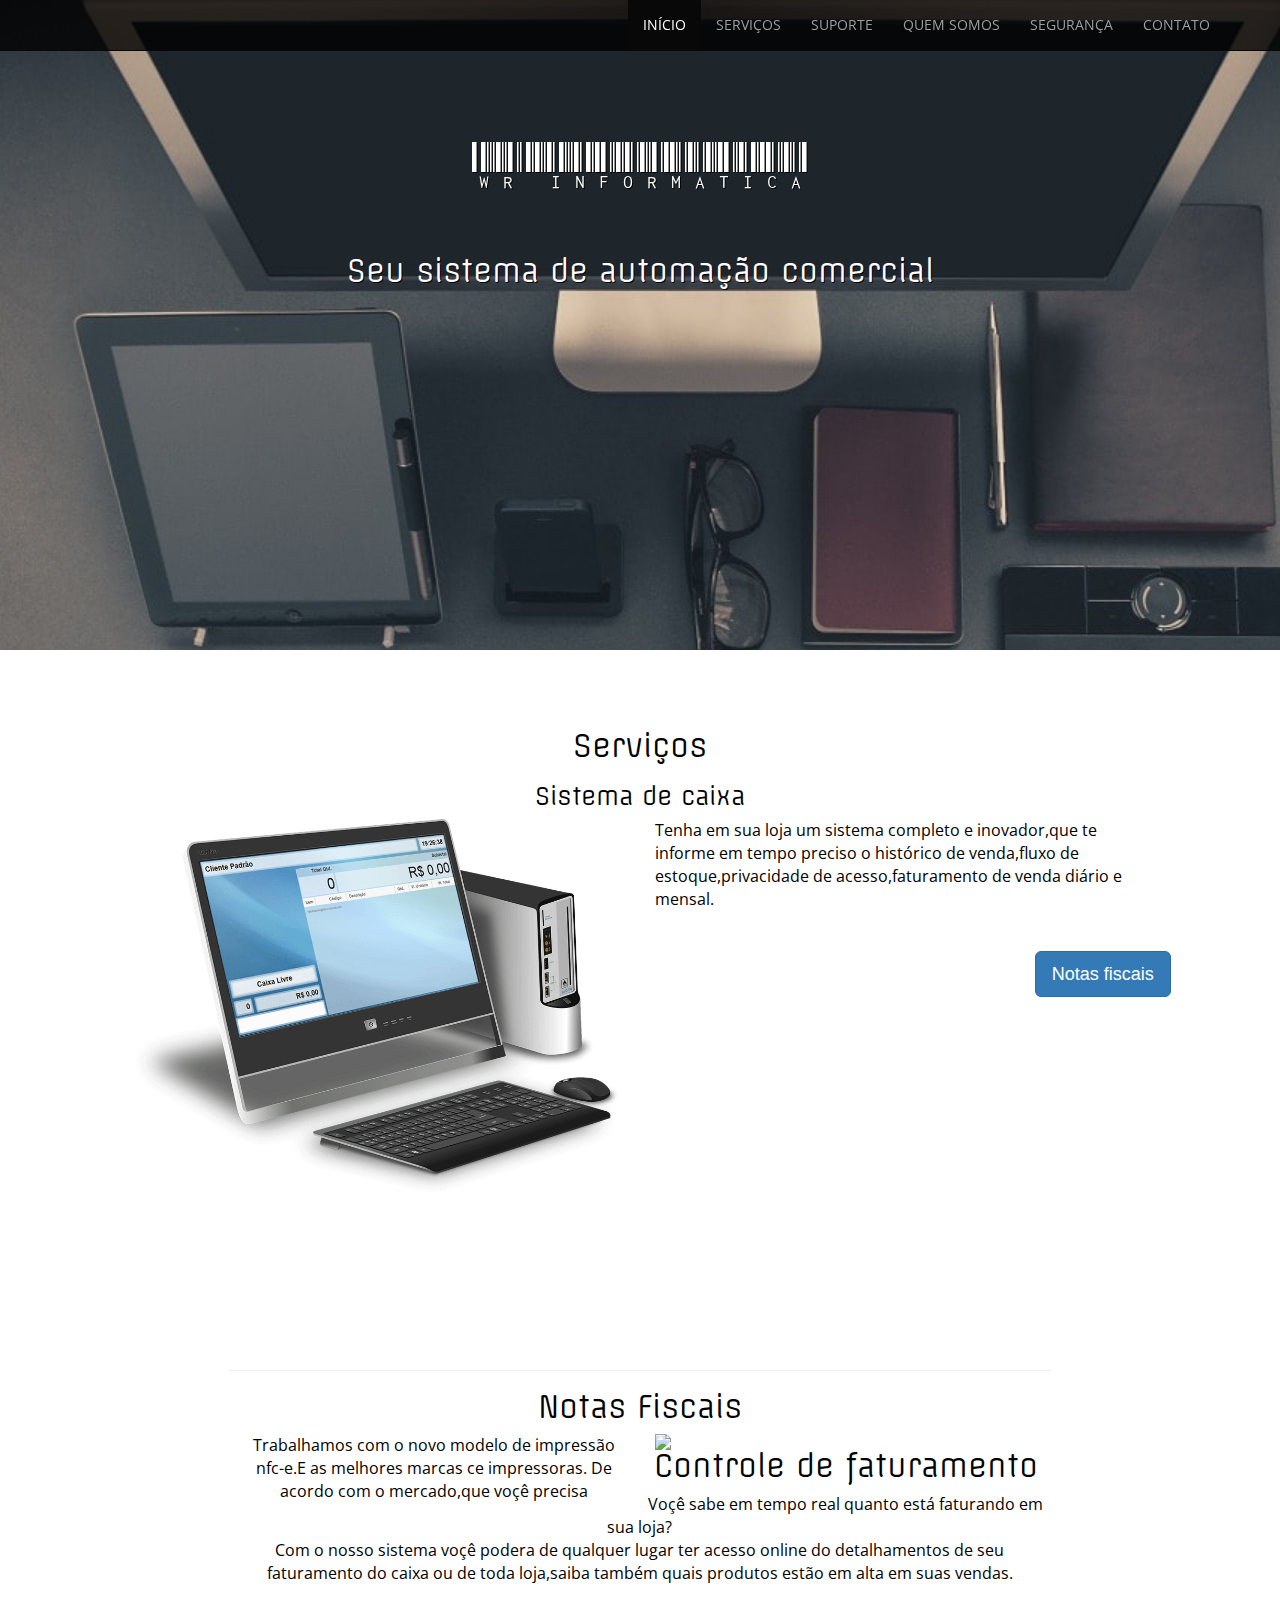
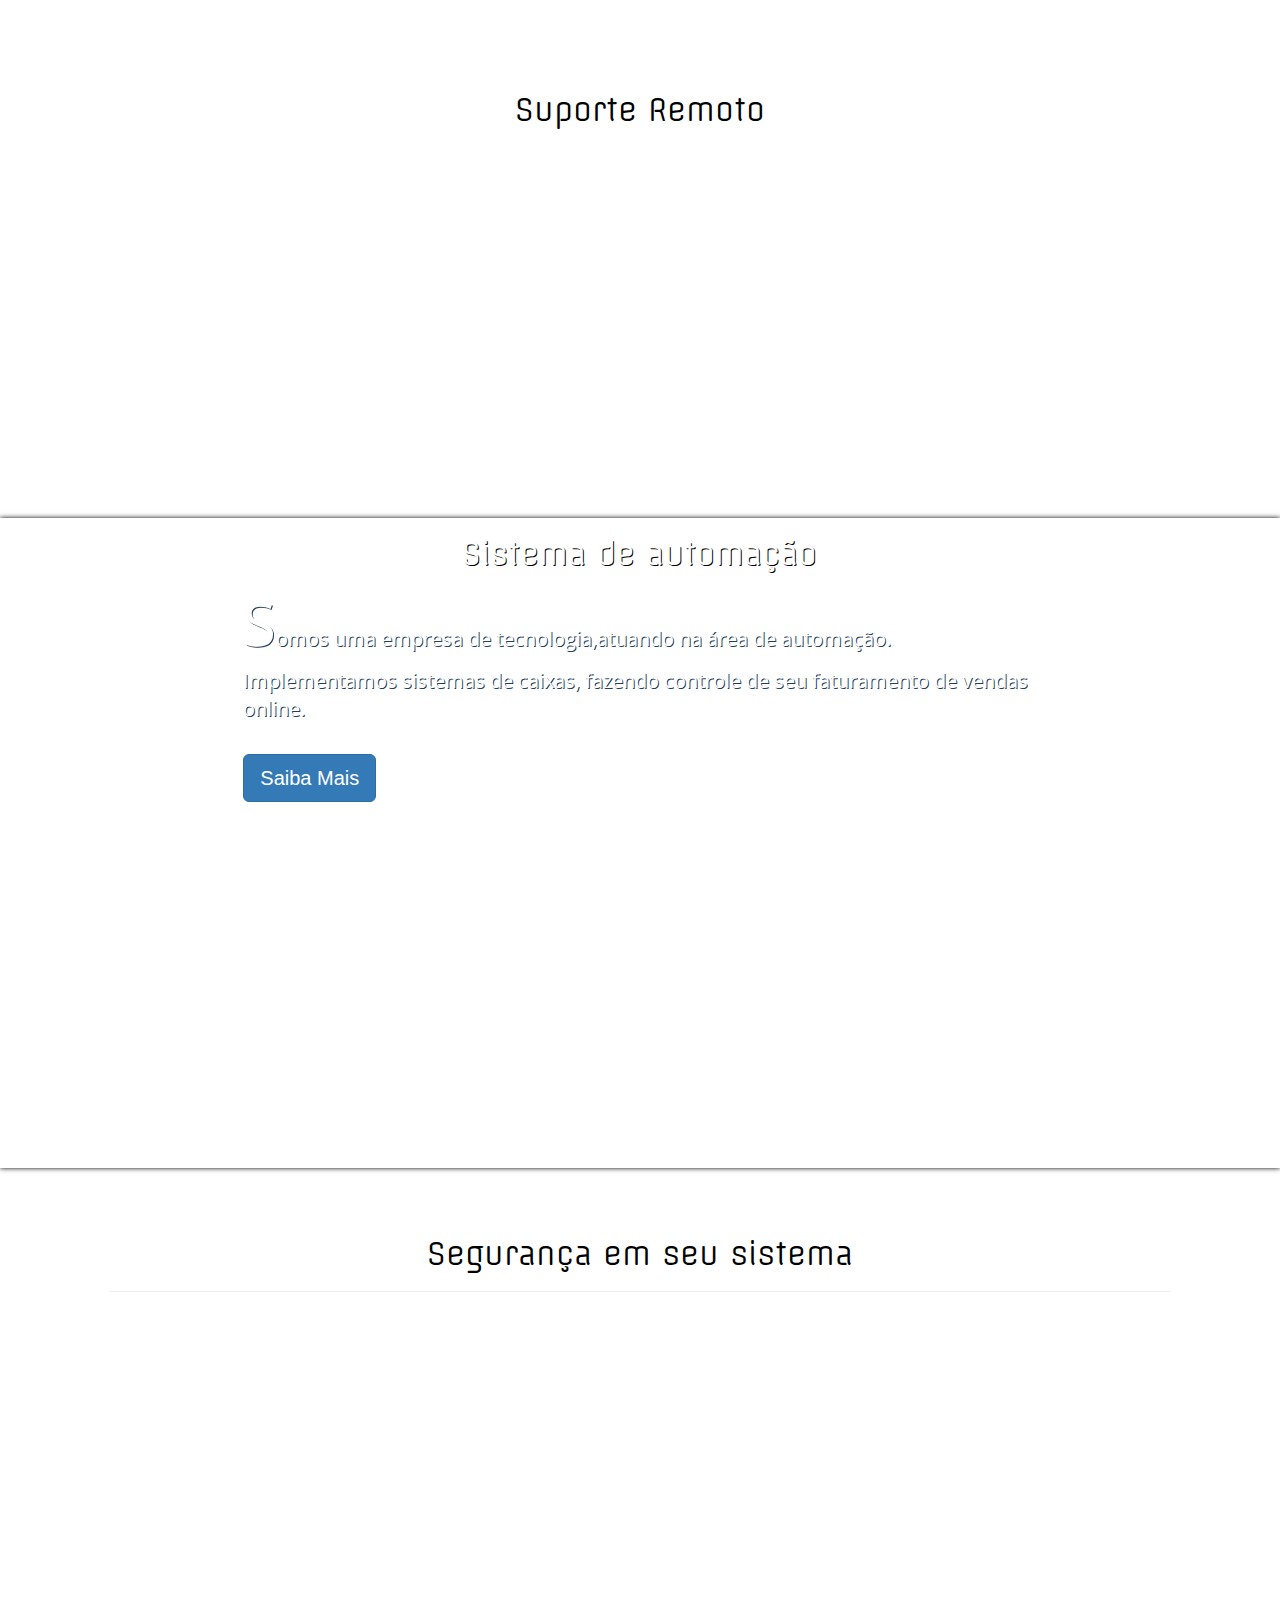
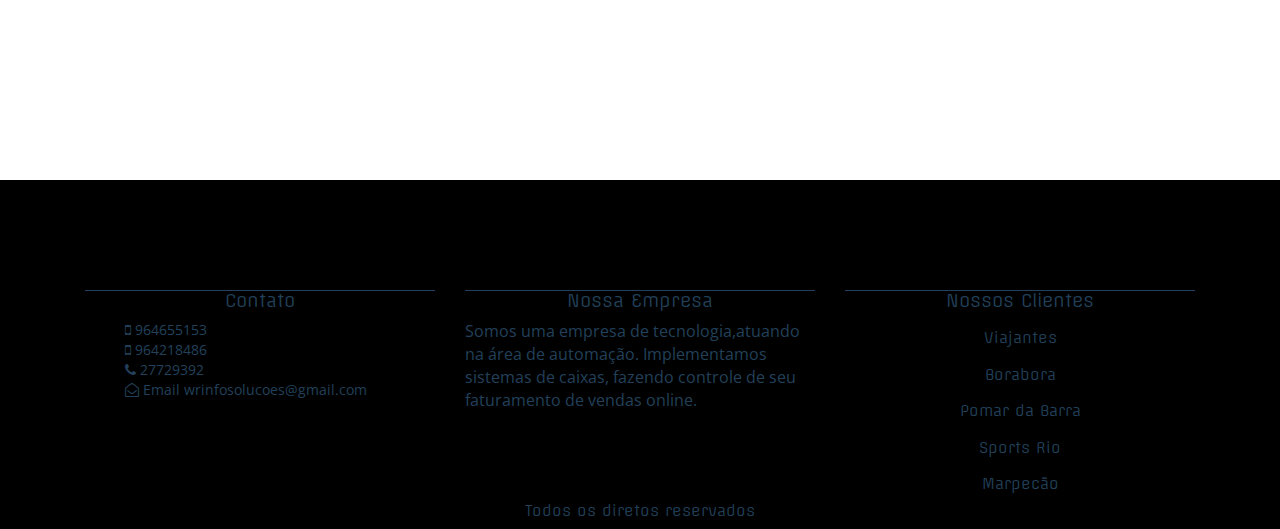
==== index.html @ 23cce47c "wr info" ====
<!DOCTYPE html>
<html lang="pt-br">
<title>wr.informática</title>
<head>
  <meta charset="utf-8">
  <meta name="viewport" content="width=device-width,initial-scale=1.0"> 
  <link rel="stylesheet" href="css/bootstrap.min.css" media="screen">
  <link href="Hover-master/css/hover.css" rel="stylesheet" media="all">
  <link rel="stylesheet" href="font-awesome/css/font-awesome.min.css">
  <link rel="stylesheet" href="css/estilo.css">
  <link rel="stylesheet" href="anime/anime.css">
  <script src="js/wow.min.js"></script>
              <script>
              new WOW().init();
              </script><!--iniciando wow.js-->
  <body data-spy="scroll" data-target=".menu-navegacao" data-offset="80">
    <!--menu-->
    <nav class="navbar navbar-inverse navbar-fixed-top">
        <div class="container">
            <div class="navbar-header">
            <button type="button" class="navbar-toggle" data-toggle="collapse" data-target="#menu-navegacao">
                <span class="icon-bar"></span>
                <span class="icon-bar"></span>
                <span class="icon-bar"></span>
            </button>
            <!--data-wow-delay É O TEMPO EM QUE A ANIMAÇÃO INICIA DEPOIS QUE A PÁGINA ATUALIZA-->
            <!--data-wow-duration É O TEMPO DE ANIMAÇÃO-->
    
            </div>
            <div class="collapse navbar-collapse menu-navegacao" id="menu-navegacao">
                <ul class="nav navbar-nav navbar-right">
                    <li><a href="#page-top"></a></li>

                    <li>
                        <a class="" href="#inicio">INÍCIO</a>
                    </li>
                    <li>
                        <a class="" href="#servico">SERVIÇOS</a>
                    </li>
                     <li>
                        <a class="" href="#suporte">SUPORTE</a>
                    </li>
                     <li>
                        <a class="" href="#quemsomos">QUEM SOMOS</a>
                    </li>
                    <li>
                        <a class="" href="#seguranca">SEGURANÇA</a>
                    </li>
                     <li>
                        <a class="" href="#contato">CONTATO</a>
                    </li>
             
                </ul>
            </div>
        </div>
    </nav>
    <!--//menu-->

    <!--cabeçalho fixo-->
     <header id="inicio" class="fundo">
     <h1 class="text-center wow zoomInDown"  data-wow-delay="1s" href="#page-top"">WR Informatica</h1>
     <h2 class="text-center wow fadeIn" data-wow-duration="1s" data-wow-delay="2s">Seu sistema de automação comercial</h2>

    </header>


   <div class="container-fluid">
    <!--caixa-->
        <section id="servico" class="content branco_scroll">
    <div class="row"> 
    <div class="texto col-md-10 col-md-offset-1 col-xs-10 col-xs-offset-1">
      <h2 class="text-center titulo">Serviços</h2>
      <h3 class="text-center titulo">Sistema de caixa</h3>
      <div class="col-md-6"><img class="img-responsive wow fadeInLeft " src="img/monitor2.png"></div>
      <div class="col-md-6"> <p class=" wow fadeInRight">Tenha em sua loja um sistema completo e inovador,que te informe em tempo preciso o histórico de venda,fluxo de estoque,privacidade de acesso,faturamento de venda diário e mensal.</p></div>
     
      
      <button class="btn btn-lg btn-primary"><a href="#nota" class="btn-center">Notas fiscais</a></button>

      </div>
      </span>
      </div>  
   </section>
    <!--//caixa-->
    <section id="nota" class="content branco_scroll">
    <div class="row">  
    <div class="col-md-12">
      <div class="col-md-8 col-md-offset-2">
     <article class="texto">
     <hr>

       <h2 class="text-center titulo">Notas Fiscais</h2>
       
       <div class="col-md-6 col-sm-4">
       <p class="text-center anime anime_start">Trabalhamos com o novo modelo de impressão nfc-e.E as melhores marcas ce impressoras. De acordo com o mercado,que voçê precisa</p>
     </div>
     <div class="col-md-6 col-sm-4">
       <img class="img-responsive" src="img/impre.png" >
     </div>
     
       <h2 class="text-center titulo">Controle de faturamento</h2>
       
       <p class="text-center anime anime_start">Voçê sabe em tempo real quanto está faturando em sua loja?<br>
       Com o nosso sistema voçê podera de qualquer lugar ter acesso online do detalhamentos de seu faturamento do caixa ou de toda loja,saiba também quais produtos estão em alta em suas vendas.</p>
       <br>
       </div>
       </section>
       <section id="suporte" class="content branco_scroll">
       <div class="row"> 
       <h2 class="text-center titulo">Suporte Remoto</h2>
       
       <div class="col-md-4 col-md-offset-1 col-sm-6 wow fadeInLeft">
      <img class="img-responsive" src="img/acesso.png" >
       <p class="text-center anime anime_start">Acesso rápido e prático para solucionar suas dúvidas,diretamente em nosso sistema.</p>

     </div>
     <div class="col-md-4 col-md-offset-1 col-sm-6 wow fadeInRight">
       <img class="img-responsive" src="img/team3.jpg" title="acesso" >
       <p class="text-center anime anime_start">Acesse o faturamento de sua loja onde voçê estiver.<span id="escondido">dkdkdkdkdkdkdkdkdkdkdk</span></p>
     </div>
     </div>
     </section>
      
    <!--foto com efeito-->
    <section id="quemsomos" class="content branco_scroll">
    <div class="row"> 
    <div class="col-md-12">
    <div class="sistema anime anime_start">
      <div class="col-md-8 col-md-offset-2">
      <span id="sis_titu">
      <h2 class="text-center titulo">Sistema de automação</h2>
      <div class="col-md-12">
      <p><span class="letra">S</span>omos uma empresa de tecnologia,atuando na área de automação.<br>Implementamos sistemas de caixas,
      fazendo controle de seu faturamento de vendas online. </p><br>
      <button class="btn btn-lg btn-primary"><a href="#" class="btn-center">Saiba Mais</a></button>

      </div>
      </span>
      </div>
    </div>
    </div>
    </div> 
   </section>
   </div>
<!--segurança-->   
<section id="seguranca" class="branco_scroll">
  <div class="row">
    <div  class="col-md-10 col-md-offset-1">
      <h2 class="text-center titulo">Segurança em seu sistema</h2>
      <hr>
      <div id="seg_texto" class="col-md-6 wow slideInDown">
        <img class="img-responsive" src="img/celular.jpg" >
      </div>  

      <div id="seg_texto" class="col-md-6 wow slideInDown">
        <h3 class="text-center titulo">Autenticação de senha</h3>
        
        <p class="text-center anime anime_start">
        <br>
        Autenticação senha para liberação de caixa atrevés de seu smartphone ou cartão com código de barra.</p>
        <ul>
          <li>Controle total para:</li>
          <li>Acesso ao sistema em nuvem</li>
          <li>Controle de usuário</li>
          <li>Cancelamento de vendas</li>
          
          
        </ul>
        <button class="btn btn-lg btn-primary"><a href="#contato">Fale conosco</a></button>
      </div>  
 
    </div>
  </div>
  <footer id="contato">
  <div class="row">
    <div class="container">
    <div class="col-md-4">
      <h4 class="text-center">Contato</h4>
      <ul>

        <li><i class="fa fa-mobile" aria-hidden="true"></i>
964655153</li>
        <li><i class="fa fa-mobile" aria-hidden="true"></i>
964218486</li>
        <li><i class="fa fa-phone" aria-hidden="true"></i>
27729392</li>
        <li><i class="fa fa-envelope-open-o" aria-hidden="true"></i>
Email wrinfosolucoes@gmail.com</li>
      </ul>
    </div>
     <div class="col-md-4">
      <h4 class="text-center">Nossa Empresa</h4>
      <p>Somos uma empresa de tecnologia,atuando na área de automação.
Implementamos sistemas de caixas, fazendo controle de seu faturamento de vendas online.</p>
    </div>
     <div class="col-md-4">
      <h4 class="text-center">Nossos Clientes</h4>
      <h5>Viajantes</h5>
      <h5>Borabora</h5>
      <h5>Pomar da Barra</h5>
      <h5>Sports Rio</h5>
      <h5>Marpecão</h5>
    </div>
    <div class="text-center"><h5>Todos os diretos reservados</h5></div>
    </div>
  </div>
</footer>
</section>

<!--//segurança-->

<!--rodape-->   


<!--//rodape--> 
<script src="https://ajax.googleapis.com/ajax/libs/jquery/1.11.3/jquery.min.js"></script>
<script src="https://cdnjs.cloudflare.com/ajax/libs/wow/1.1.2/wow.min.js"></script>
<script src="js/bootstrap.min.js"></script>
<script src="js/jquery-3.2.1.min.js"></script>
<script src="//code.jquery.com-2.2.1.min.js"></script>
<script type="text/javascript" src="js/jquery.cycle2.min.js"></script>
<script type="text/javascript" src="js/.js"></script>
<script type="text/javascript" src="js/animacao.js"></script>
<script type="text/javascript" src="js/main.js"></script><!--suavidade do scrol-->
</body>
</html>
---- css/estilo.css ----
@import url('https://fonts.googleapis.com/css?family=Libre+Barcode+39+Text');
@import url('https://fonts.googleapis.com/css?family=Archivo:400,600i');
@import url('https://fonts.googleapis.com/css?family=Offside');
@import url('https://fonts.googleapis.com/css?family=Gruppo');
@import url('https://fonts.googleapis.com/css?family=Open+Sans');


p,li{font-family: 'Open Sans', sans-serif;}
.letra{
	font-size: 60px;
	margin-top: 100px;
}
.container-fluid{
	margin: 0px;
	padding: 0px;
}
/*texto*/
p{  
	color: #000000;
	font-size: 16px;

}
.titulo{
	font-family: 'Offside', cursive;
	color: #000000;
}
/*menu*/
.navbar{
	background-color: rgba(0, 0, 0, 0.8);
    
}
.navbar a:hover{
	background-color: #fff;
    
}
5358220195516647
5358220195516647  / 400

.fa-plane{
	color: #fff;
}
/*-----menu------*/
body{
	margin: 0px;
	padding: 0px;
	height: auto;
	overflow-x: hidden;
}
/*header fixo*/
.fundo{
	position: relative;
	background-image: url('../img/info.jpg');
	background-repeat: no-repeat;
	height: 650px;
	width: 100%;
	background-size: contain;
	background-attachment: fixed;
	background-size: cover;
	z-index: 1;
	
}
.fundo h1{
	font-family: 'Libre Barcode 39 Text', cursive;
	font-size: 50px;
	position: relative;
	margin: 0 auto;
	top: 140px;
	color:#fff;
	text-shadow: 1px 1px 0px #000000; 
}
.fundo h2{
	color: #fff;
	font-family: 'Offside', cursive;
    margin-top: 200px;
    text-shadow: 1px 1px 0px #000000;
}

/*serviços*/
article{
	margin-top: 70px;
	height: auto;
	/*background-color: #C5EFF7;*/
}

/*sis caixa*/
#servico{
	height: 650px;
}
#servico .texto{
    margin-top: 60px;
}
#servico a{
	
	text-decoration: none;
	color:#fff;
}
#servico .btn{
	float: right;
	margin-top: 30px;
}
/*suporte*/
#suporte{
	height: auto;
}
#suporte h2{
	margin-top: 80px;
}
#suporte p{
	background-color: #000000;
	color: #fff;
}
#escondido{
	color: #000000;
}
/*quem somos*/
.sistema{

  width: 100%;
  height: 650px;
  margin-top: 50px;
  background-size: cover;
  background-repeat:repeat-y;/*<<<<<<<*/
  background-image: url('../img/sistema.jpg');
  background-position: center 0px;/*<<<<<<<*/
  background-attachment: fixed;
  box-shadow: 0px 0px 5px 0px #000000;

  /*border-radius: 661px;*/

}
.sistema col-md-12{
	background-color: #fff;
}
.sistema h2{
	color: #fff;
	text-shadow: 1px 1px 0px #000000;
}
.sistema p{
	text-shadow: 1px 1px 0px #22405a ;
	font-size: 20px;
	color: #fff;
}
.sistema a{
	font-size: 20px;
	text-decoration: none;
	color: #fff;
}
#seguranca{

	height: 650px;
}
#seguranca h2{
  margin-top: 70px;

  
}
#seguranca h3{
  font-family: 'Offside', cursive;	
  color:#000000;
}
#seg_texto{
	margin-top: 130px;
}
#seg_texto button{
	margin: 0 auto;
}
#seg_texto button a{
	text-decoration: none;
	color: #fff;
}
footer{
	background-color: #000000;
	height: auto;
	margin-top: 10px;
}
footer ul li{
	color: #22405a;
	list-style: none;
	
}
footer h4{
	font-family: 'Offside', cursive;
	border-top: solid 1px #22405a;

	color: #22405a;
}
footer h5{
	font-family: 'Offside', cursive;
	color: #22405a;
	font-size: 15px;
	margin-top: 20px;
}
footer p{

	color: #22405a;
}
footer h5{
	color: #22405a;
	text-align: center;
	font-family: 'Offside', cursive;

}
footer .col-md-4{
		margin-top: 100px;

}
---- anime/anime.css ----
@charset "UTF-8";

/*!
 * animate.css -http://daneden.me/animate
 * Version - 3.5.1
 * Licensed under the MIT license - http://opensource.org/licenses/MIT
 *
 * Copyright (c) 2016 Daniel Eden
 */

.animated {
  -webkit-animation-duration: 1s;
  animation-duration: 1s;
  -webkit-animation-fill-mode: both;
  animation-fill-mode: both;
}

.animated.infinite {
  -webkit-animation-iteration-count: infinite;
  animation-iteration-count: infinite;
}

.animated.hinge {
  -webkit-animation-duration: 2s;
  animation-duration: 2s;
}

.animated.flipOutX,
.animated.flipOutY,
.animated.bounceIn,
.animated.bounceOut {
  -webkit-animation-duration: .75s;
  animation-duration: .75s;
}

@-webkit-keyframes bounce {
  from, 20%, 53%, 80%, to {
    -webkit-animation-timing-function: cubic-bezier(0.215, 0.610, 0.355, 1.000);
    animation-timing-function: cubic-bezier(0.215, 0.610, 0.355, 1.000);
    -webkit-transform: translate3d(0,0,0);
    transform: translate3d(0,0,0);
  }

  40%, 43% {
    -webkit-animation-timing-function: cubic-bezier(0.755, 0.050, 0.855, 0.060);
    animation-timing-function: cubic-bezier(0.755, 0.050, 0.855, 0.060);
    -webkit-transform: translate3d(0, -30px, 0);
    transform: translate3d(0, -30px, 0);
  }

  70% {
    -webkit-animation-timing-function: cubic-bezier(0.755, 0.050, 0.855, 0.060);
    animation-timing-function: cubic-bezier(0.755, 0.050, 0.855, 0.060);
    -webkit-transform: translate3d(0, -15px, 0);
    transform: translate3d(0, -15px, 0);
  }

  90% {
    -webkit-transform: translate3d(0,-4px,0);
    transform: translate3d(0,-4px,0);
  }
}

@keyframes bounce {
  from, 20%, 53%, 80%, to {
    -webkit-animation-timing-function: cubic-bezier(0.215, 0.610, 0.355, 1.000);
    animation-timing-function: cubic-bezier(0.215, 0.610, 0.355, 1.000);
    -webkit-transform: translate3d(0,0,0);
    transform: translate3d(0,0,0);
  }

  40%, 43% {
    -webkit-animation-timing-function: cubic-bezier(0.755, 0.050, 0.855, 0.060);
    animation-timing-function: cubic-bezier(0.755, 0.050, 0.855, 0.060);
    -webkit-transform: translate3d(0, -30px, 0);
    transform: translate3d(0, -30px, 0);
  }

  70% {
    -webkit-animation-timing-function: cubic-bezier(0.755, 0.050, 0.855, 0.060);
    animation-timing-function: cubic-bezier(0.755, 0.050, 0.855, 0.060);
    -webkit-transform: translate3d(0, -15px, 0);
    transform: translate3d(0, -15px, 0);
  }

  90% {
    -webkit-transform: translate3d(0,-4px,0);
    transform: translate3d(0,-4px,0);
  }
}

.bounce {
  -webkit-animation-name: bounce;
  animation-name: bounce;
  -webkit-transform-origin: center bottom;
  transform-origin: center bottom;
}

@-webkit-keyframes flash {
  from, 50%, to {
    opacity: 1;
  }

  25%, 75% {
    opacity: 0;
  }
}

@keyframes flash {
  from, 50%, to {
    opacity: 1;
  }

  25%, 75% {
    opacity: 0;
  }
}

.flash {
  -webkit-animation-name: flash;
  animation-name: flash;
}

/* originally authored by Nick Pettit - https://github.com/nickpettit/glide */

@-webkit-keyframes pulse {
  from {
    -webkit-transform: scale3d(1, 1, 1);
    transform: scale3d(1, 1, 1);
  }

  50% {
    -webkit-transform: scale3d(1.05, 1.05, 1.05);
    transform: scale3d(1.05, 1.05, 1.05);
  }

  to {
    -webkit-transform: scale3d(1, 1, 1);
    transform: scale3d(1, 1, 1);
  }
}

@keyframes pulse {
  from {
    -webkit-transform: scale3d(1, 1, 1);
    transform: scale3d(1, 1, 1);
  }

  50% {
    -webkit-transform: scale3d(1.05, 1.05, 1.05);
    transform: scale3d(1.05, 1.05, 1.05);
  }

  to {
    -webkit-transform: scale3d(1, 1, 1);
    transform: scale3d(1, 1, 1);
  }
}

.pulse {
  -webkit-animation-name: pulse;
  animation-name: pulse;
}

@-webkit-keyframes rubberBand {
  from {
    -webkit-transform: scale3d(1, 1, 1);
    transform: scale3d(1, 1, 1);
  }

  30% {
    -webkit-transform: scale3d(1.25, 0.75, 1);
    transform: scale3d(1.25, 0.75, 1);
  }

  40% {
    -webkit-transform: scale3d(0.75, 1.25, 1);
    transform: scale3d(0.75, 1.25, 1);
  }

  50% {
    -webkit-transform: scale3d(1.15, 0.85, 1);
    transform: scale3d(1.15, 0.85, 1);
  }

  65% {
    -webkit-transform: scale3d(.95, 1.05, 1);
    transform: scale3d(.95, 1.05, 1);
  }

  75% {
    -webkit-transform: scale3d(1.05, .95, 1);
    transform: scale3d(1.05, .95, 1);
  }

  to {
    -webkit-transform: scale3d(1, 1, 1);
    transform: scale3d(1, 1, 1);
  }
}

@keyframes rubberBand {
  from {
    -webkit-transform: scale3d(1, 1, 1);
    transform: scale3d(1, 1, 1);
  }

  30% {
    -webkit-transform: scale3d(1.25, 0.75, 1);
    transform: scale3d(1.25, 0.75, 1);
  }

  40% {
    -webkit-transform: scale3d(0.75, 1.25, 1);
    transform: scale3d(0.75, 1.25, 1);
  }

  50% {
    -webkit-transform: scale3d(1.15, 0.85, 1);
    transform: scale3d(1.15, 0.85, 1);
  }

  65% {
    -webkit-transform: scale3d(.95, 1.05, 1);
    transform: scale3d(.95, 1.05, 1);
  }

  75% {
    -webkit-transform: scale3d(1.05, .95, 1);
    transform: scale3d(1.05, .95, 1);
  }

  to {
    -webkit-transform: scale3d(1, 1, 1);
    transform: scale3d(1, 1, 1);
  }
}

.rubberBand {
  -webkit-animation-name: rubberBand;
  animation-name: rubberBand;
}

@-webkit-keyframes shake {
  from, to {
    -webkit-transform: translate3d(0, 0, 0);
    transform: translate3d(0, 0, 0);
  }

  10%, 30%, 50%, 70%, 90% {
    -webkit-transform: translate3d(-10px, 0, 0);
    transform: translate3d(-10px, 0, 0);
  }

  20%, 40%, 60%, 80% {
    -webkit-transform: translate3d(10px, 0, 0);
    transform: translate3d(10px, 0, 0);
  }
}

@keyframes shake {
  from, to {
    -webkit-transform: translate3d(0, 0, 0);
    transform: translate3d(0, 0, 0);
  }

  10%, 30%, 50%, 70%, 90% {
    -webkit-transform: translate3d(-10px, 0, 0);
    transform: translate3d(-10px, 0, 0);
  }

  20%, 40%, 60%, 80% {
    -webkit-transform: translate3d(10px, 0, 0);
    transform: translate3d(10px, 0, 0);
  }
}

.shake {
  -webkit-animation-name: shake;
  animation-name: shake;
}

@-webkit-keyframes headShake {
  0% {
    -webkit-transform: translateX(0);
    transform: translateX(0);
  }

  6.5% {
    -webkit-transform: translateX(-6px) rotateY(-9deg);
    transform: translateX(-6px) rotateY(-9deg);
  }

  18.5% {
    -webkit-transform: translateX(5px) rotateY(7deg);
    transform: translateX(5px) rotateY(7deg);
  }

  31.5% {
    -webkit-transform: translateX(-3px) rotateY(-5deg);
    transform: translateX(-3px) rotateY(-5deg);
  }

  43.5% {
    -webkit-transform: translateX(2px) rotateY(3deg);
    transform: translateX(2px) rotateY(3deg);
  }

  50% {
    -webkit-transform: translateX(0);
    transform: translateX(0);
  }
}

@keyframes headShake {
  0% {
    -webkit-transform: translateX(0);
    transform: translateX(0);
  }

  6.5% {
    -webkit-transform: translateX(-6px) rotateY(-9deg);
    transform: translateX(-6px) rotateY(-9deg);
  }

  18.5% {
    -webkit-transform: translateX(5px) rotateY(7deg);
    transform: translateX(5px) rotateY(7deg);
  }

  31.5% {
    -webkit-transform: translateX(-3px) rotateY(-5deg);
    transform: translateX(-3px) rotateY(-5deg);
  }

  43.5% {
    -webkit-transform: translateX(2px) rotateY(3deg);
    transform: translateX(2px) rotateY(3deg);
  }

  50% {
    -webkit-transform: translateX(0);
    transform: translateX(0);
  }
}

.headShake {
  -webkit-animation-timing-function: ease-in-out;
  animation-timing-function: ease-in-out;
  -webkit-animation-name: headShake;
  animation-name: headShake;
}

@-webkit-keyframes swing {
  20% {
    -webkit-transform: rotate3d(0, 0, 1, 15deg);
    transform: rotate3d(0, 0, 1, 15deg);
  }

  40% {
    -webkit-transform: rotate3d(0, 0, 1, -10deg);
    transform: rotate3d(0, 0, 1, -10deg);
  }

  60% {
    -webkit-transform: rotate3d(0, 0, 1, 5deg);
    transform: rotate3d(0, 0, 1, 5deg);
  }

  80% {
    -webkit-transform: rotate3d(0, 0, 1, -5deg);
    transform: rotate3d(0, 0, 1, -5deg);
  }

  to {
    -webkit-transform: rotate3d(0, 0, 1, 0deg);
    transform: rotate3d(0, 0, 1, 0deg);
  }
}

@keyframes swing {
  20% {
    -webkit-transform: rotate3d(0, 0, 1, 15deg);
    transform: rotate3d(0, 0, 1, 15deg);
  }

  40% {
    -webkit-transform: rotate3d(0, 0, 1, -10deg);
    transform: rotate3d(0, 0, 1, -10deg);
  }

  60% {
    -webkit-transform: rotate3d(0, 0, 1, 5deg);
    transform: rotate3d(0, 0, 1, 5deg);
  }

  80% {
    -webkit-transform: rotate3d(0, 0, 1, -5deg);
    transform: rotate3d(0, 0, 1, -5deg);
  }

  to {
    -webkit-transform: rotate3d(0, 0, 1, 0deg);
    transform: rotate3d(0, 0, 1, 0deg);
  }
}

.swing {
  -webkit-transform-origin: top center;
  transform-origin: top center;
  -webkit-animation-name: swing;
  animation-name: swing;
}

@-webkit-keyframes tada {
  from {
    -webkit-transform: scale3d(1, 1, 1);
    transform: scale3d(1, 1, 1);
  }

  10%, 20% {
    -webkit-transform: scale3d(.9, .9, .9) rotate3d(0, 0, 1, -3deg);
    transform: scale3d(.9, .9, .9) rotate3d(0, 0, 1, -3deg);
  }

  30%, 50%, 70%, 90% {
    -webkit-transform: scale3d(1.1, 1.1, 1.1) rotate3d(0, 0, 1, 3deg);
    transform: scale3d(1.1, 1.1, 1.1) rotate3d(0, 0, 1, 3deg);
  }

  40%, 60%, 80% {
    -webkit-transform: scale3d(1.1, 1.1, 1.1) rotate3d(0, 0, 1, -3deg);
    transform: scale3d(1.1, 1.1, 1.1) rotate3d(0, 0, 1, -3deg);
  }

  to {
    -webkit-transform: scale3d(1, 1, 1);
    transform: scale3d(1, 1, 1);
  }
}

@keyframes tada {
  from {
    -webkit-transform: scale3d(1, 1, 1);
    transform: scale3d(1, 1, 1);
  }

  10%, 20% {
    -webkit-transform: scale3d(.9, .9, .9) rotate3d(0, 0, 1, -3deg);
    transform: scale3d(.9, .9, .9) rotate3d(0, 0, 1, -3deg);
  }

  30%, 50%, 70%, 90% {
    -webkit-transform: scale3d(1.1, 1.1, 1.1) rotate3d(0, 0, 1, 3deg);
    transform: scale3d(1.1, 1.1, 1.1) rotate3d(0, 0, 1, 3deg);
  }

  40%, 60%, 80% {
    -webkit-transform: scale3d(1.1, 1.1, 1.1) rotate3d(0, 0, 1, -3deg);
    transform: scale3d(1.1, 1.1, 1.1) rotate3d(0, 0, 1, -3deg);
  }

  to {
    -webkit-transform: scale3d(1, 1, 1);
    transform: scale3d(1, 1, 1);
  }
}

.tada {
  -webkit-animation-name: tada;
  animation-name: tada;
}

/* originally authored by Nick Pettit - https://github.com/nickpettit/glide */

@-webkit-keyframes wobble {
  from {
    -webkit-transform: none;
    transform: none;
  }

  15% {
    -webkit-transform: translate3d(-25%, 0, 0) rotate3d(0, 0, 1, -5deg);
    transform: translate3d(-25%, 0, 0) rotate3d(0, 0, 1, -5deg);
  }

  30% {
    -webkit-transform: translate3d(20%, 0, 0) rotate3d(0, 0, 1, 3deg);
    transform: translate3d(20%, 0, 0) rotate3d(0, 0, 1, 3deg);
  }

  45% {
    -webkit-transform: translate3d(-15%, 0, 0) rotate3d(0, 0, 1, -3deg);
    transform: translate3d(-15%, 0, 0) rotate3d(0, 0, 1, -3deg);
  }

  60% {
    -webkit-transform: translate3d(10%, 0, 0) rotate3d(0, 0, 1, 2deg);
    transform: translate3d(10%, 0, 0) rotate3d(0, 0, 1, 2deg);
  }

  75% {
    -webkit-transform: translate3d(-5%, 0, 0) rotate3d(0, 0, 1, -1deg);
    transform: translate3d(-5%, 0, 0) rotate3d(0, 0, 1, -1deg);
  }

  to {
    -webkit-transform: none;
    transform: none;
  }
}

@keyframes wobble {
  from {
    -webkit-transform: none;
    transform: none;
  }

  15% {
    -webkit-transform: translate3d(-25%, 0, 0) rotate3d(0, 0, 1, -5deg);
    transform: translate3d(-25%, 0, 0) rotate3d(0, 0, 1, -5deg);
  }

  30% {
    -webkit-transform: translate3d(20%, 0, 0) rotate3d(0, 0, 1, 3deg);
    transform: translate3d(20%, 0, 0) rotate3d(0, 0, 1, 3deg);
  }

  45% {
    -webkit-transform: translate3d(-15%, 0, 0) rotate3d(0, 0, 1, -3deg);
    transform: translate3d(-15%, 0, 0) rotate3d(0, 0, 1, -3deg);
  }

  60% {
    -webkit-transform: translate3d(10%, 0, 0) rotate3d(0, 0, 1, 2deg);
    transform: translate3d(10%, 0, 0) rotate3d(0, 0, 1, 2deg);
  }

  75% {
    -webkit-transform: translate3d(-5%, 0, 0) rotate3d(0, 0, 1, -1deg);
    transform: translate3d(-5%, 0, 0) rotate3d(0, 0, 1, -1deg);
  }

  to {
    -webkit-transform: none;
    transform: none;
  }
}

.wobble {
  -webkit-animation-name: wobble;
  animation-name: wobble;
}

@-webkit-keyframes jello {
  from, 11.1%, to {
    -webkit-transform: none;
    transform: none;
  }

  22.2% {
    -webkit-transform: skewX(-12.5deg) skewY(-12.5deg);
    transform: skewX(-12.5deg) skewY(-12.5deg);
  }

  33.3% {
    -webkit-transform: skewX(6.25deg) skewY(6.25deg);
    transform: skewX(6.25deg) skewY(6.25deg);
  }

  44.4% {
    -webkit-transform: skewX(-3.125deg) skewY(-3.125deg);
    transform: skewX(-3.125deg) skewY(-3.125deg);
  }

  55.5% {
    -webkit-transform: skewX(1.5625deg) skewY(1.5625deg);
    transform: skewX(1.5625deg) skewY(1.5625deg);
  }

  66.6% {
    -webkit-transform: skewX(-0.78125deg) skewY(-0.78125deg);
    transform: skewX(-0.78125deg) skewY(-0.78125deg);
  }

  77.7% {
    -webkit-transform: skewX(0.390625deg) skewY(0.390625deg);
    transform: skewX(0.390625deg) skewY(0.390625deg);
  }

  88.8% {
    -webkit-transform: skewX(-0.1953125deg) skewY(-0.1953125deg);
    transform: skewX(-0.1953125deg) skewY(-0.1953125deg);
  }
}

@keyframes jello {
  from, 11.1%, to {
    -webkit-transform: none;
    transform: none;
  }

  22.2% {
    -webkit-transform: skewX(-12.5deg) skewY(-12.5deg);
    transform: skewX(-12.5deg) skewY(-12.5deg);
  }

  33.3% {
    -webkit-transform: skewX(6.25deg) skewY(6.25deg);
    transform: skewX(6.25deg) skewY(6.25deg);
  }

  44.4% {
    -webkit-transform: skewX(-3.125deg) skewY(-3.125deg);
    transform: skewX(-3.125deg) skewY(-3.125deg);
  }

  55.5% {
    -webkit-transform: skewX(1.5625deg) skewY(1.5625deg);
    transform: skewX(1.5625deg) skewY(1.5625deg);
  }

  66.6% {
    -webkit-transform: skewX(-0.78125deg) skewY(-0.78125deg);
    transform: skewX(-0.78125deg) skewY(-0.78125deg);
  }

  77.7% {
    -webkit-transform: skewX(0.390625deg) skewY(0.390625deg);
    transform: skewX(0.390625deg) skewY(0.390625deg);
  }

  88.8% {
    -webkit-transform: skewX(-0.1953125deg) skewY(-0.1953125deg);
    transform: skewX(-0.1953125deg) skewY(-0.1953125deg);
  }
}

.jello {
  -webkit-animation-name: jello;
  animation-name: jello;
  -webkit-transform-origin: center;
  transform-origin: center;
}

@-webkit-keyframes bounceIn {
  from, 20%, 40%, 60%, 80%, to {
    -webkit-animation-timing-function: cubic-bezier(0.215, 0.610, 0.355, 1.000);
    animation-timing-function: cubic-bezier(0.215, 0.610, 0.355, 1.000);
  }

  0% {
    opacity: 0;
    -webkit-transform: scale3d(.3, .3, .3);
    transform: scale3d(.3, .3, .3);
  }

  20% {
    -webkit-transform: scale3d(1.1, 1.1, 1.1);
    transform: scale3d(1.1, 1.1, 1.1);
  }

  40% {
    -webkit-transform: scale3d(.9, .9, .9);
    transform: scale3d(.9, .9, .9);
  }

  60% {
    opacity: 1;
    -webkit-transform: scale3d(1.03, 1.03, 1.03);
    transform: scale3d(1.03, 1.03, 1.03);
  }

  80% {
    -webkit-transform: scale3d(.97, .97, .97);
    transform: scale3d(.97, .97, .97);
  }

  to {
    opacity: 1;
    -webkit-transform: scale3d(1, 1, 1);
    transform: scale3d(1, 1, 1);
  }
}

@keyframes bounceIn {
  from, 20%, 40%, 60%, 80%, to {
    -webkit-animation-timing-function: cubic-bezier(0.215, 0.610, 0.355, 1.000);
    animation-timing-function: cubic-bezier(0.215, 0.610, 0.355, 1.000);
  }

  0% {
    opacity: 0;
    -webkit-transform: scale3d(.3, .3, .3);
    transform: scale3d(.3, .3, .3);
  }

  20% {
    -webkit-transform: scale3d(1.1, 1.1, 1.1);
    transform: scale3d(1.1, 1.1, 1.1);
  }

  40% {
    -webkit-transform: scale3d(.9, .9, .9);
    transform: scale3d(.9, .9, .9);
  }

  60% {
    opacity: 1;
    -webkit-transform: scale3d(1.03, 1.03, 1.03);
    transform: scale3d(1.03, 1.03, 1.03);
  }

  80% {
    -webkit-transform: scale3d(.97, .97, .97);
    transform: scale3d(.97, .97, .97);
  }

  to {
    opacity: 1;
    -webkit-transform: scale3d(1, 1, 1);
    transform: scale3d(1, 1, 1);
  }
}

.bounceIn {
  -webkit-animation-name: bounceIn;
  animation-name: bounceIn;
}

@-webkit-keyframes bounceInDown {
  from, 60%, 75%, 90%, to {
    -webkit-animation-timing-function: cubic-bezier(0.215, 0.610, 0.355, 1.000);
    animation-timing-function: cubic-bezier(0.215, 0.610, 0.355, 1.000);
  }

  0% {
    opacity: 0;
    -webkit-transform: translate3d(0, -3000px, 0);
    transform: translate3d(0, -3000px, 0);
  }

  60% {
    opacity: 1;
    -webkit-transform: translate3d(0, 25px, 0);
    transform: translate3d(0, 25px, 0);
  }

  75% {
    -webkit-transform: translate3d(0, -10px, 0);
    transform: translate3d(0, -10px, 0);
  }

  90% {
    -webkit-transform: translate3d(0, 5px, 0);
    transform: translate3d(0, 5px, 0);
  }

  to {
    -webkit-transform: none;
    transform: none;
  }
}

@keyframes bounceInDown {
  from, 60%, 75%, 90%, to {
    -webkit-animation-timing-function: cubic-bezier(0.215, 0.610, 0.355, 1.000);
    animation-timing-function: cubic-bezier(0.215, 0.610, 0.355, 1.000);
  }

  0% {
    opacity: 0;
    -webkit-transform: translate3d(0, -3000px, 0);
    transform: translate3d(0, -3000px, 0);
  }

  60% {
    opacity: 1;
    -webkit-transform: translate3d(0, 25px, 0);
    transform: translate3d(0, 25px, 0);
  }

  75% {
    -webkit-transform: translate3d(0, -10px, 0);
    transform: translate3d(0, -10px, 0);
  }

  90% {
    -webkit-transform: translate3d(0, 5px, 0);
    transform: translate3d(0, 5px, 0);
  }

  to {
    -webkit-transform: none;
    transform: none;
  }
}

.bounceInDown {
  -webkit-animation-name: bounceInDown;
  animation-name: bounceInDown;
}

@-webkit-keyframes bounceInLeft {
  from, 60%, 75%, 90%, to {
    -webkit-animation-timing-function: cubic-bezier(0.215, 0.610, 0.355, 1.000);
    animation-timing-function: cubic-bezier(0.215, 0.610, 0.355, 1.000);
  }

  0% {
    opacity: 0;
    -webkit-transform: translate3d(-3000px, 0, 0);
    transform: translate3d(-3000px, 0, 0);
  }

  60% {
    opacity: 1;
    -webkit-transform: translate3d(25px, 0, 0);
    transform: translate3d(25px, 0, 0);
  }

  75% {
    -webkit-transform: translate3d(-10px, 0, 0);
    transform: translate3d(-10px, 0, 0);
  }

  90% {
    -webkit-transform: translate3d(5px, 0, 0);
    transform: translate3d(5px, 0, 0);
  }

  to {
    -webkit-transform: none;
    transform: none;
  }
}

@keyframes bounceInLeft {
  from, 60%, 75%, 90%, to {
    -webkit-animation-timing-function: cubic-bezier(0.215, 0.610, 0.355, 1.000);
    animation-timing-function: cubic-bezier(0.215, 0.610, 0.355, 1.000);
  }

  0% {
    opacity: 0;
    -webkit-transform: translate3d(-3000px, 0, 0);
    transform: translate3d(-3000px, 0, 0);
  }

  60% {
    opacity: 1;
    -webkit-transform: translate3d(25px, 0, 0);
    transform: translate3d(25px, 0, 0);
  }

  75% {
    -webkit-transform: translate3d(-10px, 0, 0);
    transform: translate3d(-10px, 0, 0);
  }

  90% {
    -webkit-transform: translate3d(5px, 0, 0);
    transform: translate3d(5px, 0, 0);
  }

  to {
    -webkit-transform: none;
    transform: none;
  }
}

.bounceInLeft {
  -webkit-animation-name: bounceInLeft;
  animation-name: bounceInLeft;
}

@-webkit-keyframes bounceInRight {
  from, 60%, 75%, 90%, to {
    -webkit-animation-timing-function: cubic-bezier(0.215, 0.610, 0.355, 1.000);
    animation-timing-function: cubic-bezier(0.215, 0.610, 0.355, 1.000);
  }

  from {
    opacity: 0;
    -webkit-transform: translate3d(3000px, 0, 0);
    transform: translate3d(3000px, 0, 0);
  }

  60% {
    opacity: 1;
    -webkit-transform: translate3d(-25px, 0, 0);
    transform: translate3d(-25px, 0, 0);
  }

  75% {
    -webkit-transform: translate3d(10px, 0, 0);
    transform: translate3d(10px, 0, 0);
  }

  90% {
    -webkit-transform: translate3d(-5px, 0, 0);
    transform: translate3d(-5px, 0, 0);
  }

  to {
    -webkit-transform: none;
    transform: none;
  }
}

@keyframes bounceInRight {
  from, 60%, 75%, 90%, to {
    -webkit-animation-timing-function: cubic-bezier(0.215, 0.610, 0.355, 1.000);
    animation-timing-function: cubic-bezier(0.215, 0.610, 0.355, 1.000);
  }

  from {
    opacity: 0;
    -webkit-transform: translate3d(3000px, 0, 0);
    transform: translate3d(3000px, 0, 0);
  }

  60% {
    opacity: 1;
    -webkit-transform: translate3d(-25px, 0, 0);
    transform: translate3d(-25px, 0, 0);
  }

  75% {
    -webkit-transform: translate3d(10px, 0, 0);
    transform: translate3d(10px, 0, 0);
  }

  90% {
    -webkit-transform: translate3d(-5px, 0, 0);
    transform: translate3d(-5px, 0, 0);
  }

  to {
    -webkit-transform: none;
    transform: none;
  }
}

.bounceInRight {
  -webkit-animation-name: bounceInRight;
  animation-name: bounceInRight;
}

@-webkit-keyframes bounceInUp {
  from, 60%, 75%, 90%, to {
    -webkit-animation-timing-function: cubic-bezier(0.215, 0.610, 0.355, 1.000);
    animation-timing-function: cubic-bezier(0.215, 0.610, 0.355, 1.000);
  }

  from {
    opacity: 0;
    -webkit-transform: translate3d(0, 3000px, 0);
    transform: translate3d(0, 3000px, 0);
  }

  60% {
    opacity: 1;
    -webkit-transform: translate3d(0, -20px, 0);
    transform: translate3d(0, -20px, 0);
  }

  75% {
    -webkit-transform: translate3d(0, 10px, 0);
    transform: translate3d(0, 10px, 0);
  }

  90% {
    -webkit-transform: translate3d(0, -5px, 0);
    transform: translate3d(0, -5px, 0);
  }

  to {
    -webkit-transform: translate3d(0, 0, 0);
    transform: translate3d(0, 0, 0);
  }
}

@keyframes bounceInUp {
  from, 60%, 75%, 90%, to {
    -webkit-animation-timing-function: cubic-bezier(0.215, 0.610, 0.355, 1.000);
    animation-timing-function: cubic-bezier(0.215, 0.610, 0.355, 1.000);
  }

  from {
    opacity: 0;
    -webkit-transform: translate3d(0, 3000px, 0);
    transform: translate3d(0, 3000px, 0);
  }

  60% {
    opacity: 1;
    -webkit-transform: translate3d(0, -20px, 0);
    transform: translate3d(0, -20px, 0);
  }

  75% {
    -webkit-transform: translate3d(0, 10px, 0);
    transform: translate3d(0, 10px, 0);
  }

  90% {
    -webkit-transform: translate3d(0, -5px, 0);
    transform: translate3d(0, -5px, 0);
  }

  to {
    -webkit-transform: translate3d(0, 0, 0);
    transform: translate3d(0, 0, 0);
  }
}

.bounceInUp {
  -webkit-animation-name: bounceInUp;
  animation-name: bounceInUp;
}

@-webkit-keyframes bounceOut {
  20% {
    -webkit-transform: scale3d(.9, .9, .9);
    transform: scale3d(.9, .9, .9);
  }

  50%, 55% {
    opacity: 1;
    -webkit-transform: scale3d(1.1, 1.1, 1.1);
    transform: scale3d(1.1, 1.1, 1.1);
  }

  to {
    opacity: 0;
    -webkit-transform: scale3d(.3, .3, .3);
    transform: scale3d(.3, .3, .3);
  }
}

@keyframes bounceOut {
  20% {
    -webkit-transform: scale3d(.9, .9, .9);
    transform: scale3d(.9, .9, .9);
  }

  50%, 55% {
    opacity: 1;
    -webkit-transform: scale3d(1.1, 1.1, 1.1);
    transform: scale3d(1.1, 1.1, 1.1);
  }

  to {
    opacity: 0;
    -webkit-transform: scale3d(.3, .3, .3);
    transform: scale3d(.3, .3, .3);
  }
}

.bounceOut {
  -webkit-animation-name: bounceOut;
  animation-name: bounceOut;
}

@-webkit-keyframes bounceOutDown {
  20% {
    -webkit-transform: translate3d(0, 10px, 0);
    transform: translate3d(0, 10px, 0);
  }

  40%, 45% {
    opacity: 1;
    -webkit-transform: translate3d(0, -20px, 0);
    transform: translate3d(0, -20px, 0);
  }

  to {
    opacity: 0;
    -webkit-transform: translate3d(0, 2000px, 0);
    transform: translate3d(0, 2000px, 0);
  }
}

@keyframes bounceOutDown {
  20% {
    -webkit-transform: translate3d(0, 10px, 0);
    transform: translate3d(0, 10px, 0);
  }

  40%, 45% {
    opacity: 1;
    -webkit-transform: translate3d(0, -20px, 0);
    transform: translate3d(0, -20px, 0);
  }

  to {
    opacity: 0;
    -webkit-transform: translate3d(0, 2000px, 0);
    transform: translate3d(0, 2000px, 0);
  }
}

.bounceOutDown {
  -webkit-animation-name: bounceOutDown;
  animation-name: bounceOutDown;
}

@-webkit-keyframes bounceOutLeft {
  20% {
    opacity: 1;
    -webkit-transform: translate3d(20px, 0, 0);
    transform: translate3d(20px, 0, 0);
  }

  to {
    opacity: 0;
    -webkit-transform: translate3d(-2000px, 0, 0);
    transform: translate3d(-2000px, 0, 0);
  }
}

@keyframes bounceOutLeft {
  20% {
    opacity: 1;
    -webkit-transform: translate3d(20px, 0, 0);
    transform: translate3d(20px, 0, 0);
  }

  to {
    opacity: 0;
    -webkit-transform: translate3d(-2000px, 0, 0);
    transform: translate3d(-2000px, 0, 0);
  }
}

.bounceOutLeft {
  -webkit-animation-name: bounceOutLeft;
  animation-name: bounceOutLeft;
}

@-webkit-keyframes bounceOutRight {
  20% {
    opacity: 1;
    -webkit-transform: translate3d(-20px, 0, 0);
    transform: translate3d(-20px, 0, 0);
  }

  to {
    opacity: 0;
    -webkit-transform: translate3d(2000px, 0, 0);
    transform: translate3d(2000px, 0, 0);
  }
}

@keyframes bounceOutRight {
  20% {
    opacity: 1;
    -webkit-transform: translate3d(-20px, 0, 0);
    transform: translate3d(-20px, 0, 0);
  }

  to {
    opacity: 0;
    -webkit-transform: translate3d(2000px, 0, 0);
    transform: translate3d(2000px, 0, 0);
  }
}

.bounceOutRight {
  -webkit-animation-name: bounceOutRight;
  animation-name: bounceOutRight;
}

@-webkit-keyframes bounceOutUp {
  20% {
    -webkit-transform: translate3d(0, -10px, 0);
    transform: translate3d(0, -10px, 0);
  }

  40%, 45% {
    opacity: 1;
    -webkit-transform: translate3d(0, 20px, 0);
    transform: translate3d(0, 20px, 0);
  }

  to {
    opacity: 0;
    -webkit-transform: translate3d(0, -2000px, 0);
    transform: translate3d(0, -2000px, 0);
  }
}

@keyframes bounceOutUp {
  20% {
    -webkit-transform: translate3d(0, -10px, 0);
    transform: translate3d(0, -10px, 0);
  }

  40%, 45% {
    opacity: 1;
    -webkit-transform: translate3d(0, 20px, 0);
    transform: translate3d(0, 20px, 0);
  }

  to {
    opacity: 0;
    -webkit-transform: translate3d(0, -2000px, 0);
    transform: translate3d(0, -2000px, 0);
  }
}

.bounceOutUp {
  -webkit-animation-name: bounceOutUp;
  animation-name: bounceOutUp;
}

@-webkit-keyframes fadeIn {
  from {
    opacity: 0;
  }

  to {
    opacity: 1;
  }
}

@keyframes fadeIn {
  from {
    opacity: 0;
  }

  to {
    opacity: 1;
  }
}

.fadeIn {
  -webkit-animation-name: fadeIn;
  animation-name: fadeIn;
}

@-webkit-keyframes fadeInDown {
  from {
    opacity: 0;
    -webkit-transform: translate3d(0, -100%, 0);
    transform: translate3d(0, -100%, 0);
  }

  to {
    opacity: 1;
    -webkit-transform: none;
    transform: none;
  }
}

@keyframes fadeInDown {
  from {
    opacity: 0;
    -webkit-transform: translate3d(0, -100%, 0);
    transform: translate3d(0, -100%, 0);
  }

  to {
    opacity: 1;
    -webkit-transform: none;
    transform: none;
  }
}

.fadeInDown {
  -webkit-animation-name: fadeInDown;
  animation-name: fadeInDown;
}

@-webkit-keyframes fadeInDownBig {
  from {
    opacity: 0;
    -webkit-transform: translate3d(0, -2000px, 0);
    transform: translate3d(0, -2000px, 0);
  }

  to {
    opacity: 1;
    -webkit-transform: none;
    transform: none;
  }
}

@keyframes fadeInDownBig {
  from {
    opacity: 0;
    -webkit-transform: translate3d(0, -2000px, 0);
    transform: translate3d(0, -2000px, 0);
  }

  to {
    opacity: 1;
    -webkit-transform: none;
    transform: none;
  }
}

.fadeInDownBig {
  -webkit-animation-name: fadeInDownBig;
  animation-name: fadeInDownBig;
}

@-webkit-keyframes fadeInLeft {
  from {
    opacity: 0;
    -webkit-transform: translate3d(-100%, 0, 0);
    transform: translate3d(-100%, 0, 0);
  }

  to {
    opacity: 1;
    -webkit-transform: none;
    transform: none;
  }
}

@keyframes fadeInLeft {
  from {
    opacity: 0;
    -webkit-transform: translate3d(-100%, 0, 0);
    transform: translate3d(-100%, 0, 0);
  }

  to {
    opacity: 1;
    -webkit-transform: none;
    transform: none;
  }
}

.fadeInLeft {
  -webkit-animation-name: fadeInLeft;
  animation-name: fadeInLeft;
}

@-webkit-keyframes fadeInLeftBig {
  from {
    opacity: 0;
    -webkit-transform: translate3d(-2000px, 0, 0);
    transform: translate3d(-2000px, 0, 0);
  }

  to {
    opacity: 1;
    -webkit-transform: none;
    transform: none;
  }
}

@keyframes fadeInLeftBig {
  from {
    opacity: 0;
    -webkit-transform: translate3d(-2000px, 0, 0);
    transform: translate3d(-2000px, 0, 0);
  }

  to {
    opacity: 1;
    -webkit-transform: none;
    transform: none;
  }
}

.fadeInLeftBig {
  -webkit-animation-name: fadeInLeftBig;
  animation-name: fadeInLeftBig;
}

@-webkit-keyframes fadeInRight {
  from {
    opacity: 0;
    -webkit-transform: translate3d(100%, 0, 0);
    transform: translate3d(100%, 0, 0);
  }

  to {
    opacity: 1;
    -webkit-transform: none;
    transform: none;
  }
}

@keyframes fadeInRight {
  from {
    opacity: 0;
    -webkit-transform: translate3d(100%, 0, 0);
    transform: translate3d(100%, 0, 0);
  }

  to {
    opacity: 1;
    -webkit-transform: none;
    transform: none;
  }
}

.fadeInRight {
  -webkit-animation-name: fadeInRight;
  animation-name: fadeInRight;
}

@-webkit-keyframes fadeInRightBig {
  from {
    opacity: 0;
    -webkit-transform: translate3d(2000px, 0, 0);
    transform: translate3d(2000px, 0, 0);
  }

  to {
    opacity: 1;
    -webkit-transform: none;
    transform: none;
  }
}

@keyframes fadeInRightBig {
  from {
    opacity: 0;
    -webkit-transform: translate3d(2000px, 0, 0);
    transform: translate3d(2000px, 0, 0);
  }

  to {
    opacity: 1;
    -webkit-transform: none;
    transform: none;
  }
}

.fadeInRightBig {
  -webkit-animation-name: fadeInRightBig;
  animation-name: fadeInRightBig;
}

@-webkit-keyframes fadeInUp {
  from {
    opacity: 0;
    -webkit-transform: translate3d(0, 100%, 0);
    transform: translate3d(0, 100%, 0);
  }

  to {
    opacity: 1;
    -webkit-transform: none;
    transform: none;
  }
}

@keyframes fadeInUp {
  from {
    opacity: 0;
    -webkit-transform: translate3d(0, 100%, 0);
    transform: translate3d(0, 100%, 0);
  }

  to {
    opacity: 1;
    -webkit-transform: none;
    transform: none;
  }
}

.fadeInUp {
  -webkit-animation-name: fadeInUp;
  animation-name: fadeInUp;
}

@-webkit-keyframes fadeInUpBig {
  from {
    opacity: 0;
    -webkit-transform: translate3d(0, 2000px, 0);
    transform: translate3d(0, 2000px, 0);
  }

  to {
    opacity: 1;
    -webkit-transform: none;
    transform: none;
  }
}

@keyframes fadeInUpBig {
  from {
    opacity: 0;
    -webkit-transform: translate3d(0, 2000px, 0);
    transform: translate3d(0, 2000px, 0);
  }

  to {
    opacity: 1;
    -webkit-transform: none;
    transform: none;
  }
}

.fadeInUpBig {
  -webkit-animation-name: fadeInUpBig;
  animation-name: fadeInUpBig;
}

@-webkit-keyframes fadeOut {
  from {
    opacity: 1;
  }

  to {
    opacity: 0;
  }
}

@keyframes fadeOut {
  from {
    opacity: 1;
  }

  to {
    opacity: 0;
  }
}

.fadeOut {
  -webkit-animation-name: fadeOut;
  animation-name: fadeOut;
}

@-webkit-keyframes fadeOutDown {
  from {
    opacity: 1;
  }

  to {
    opacity: 0;
    -webkit-transform: translate3d(0, 100%, 0);
    transform: translate3d(0, 100%, 0);
  }
}

@keyframes fadeOutDown {
  from {
    opacity: 1;
  }

  to {
    opacity: 0;
    -webkit-transform: translate3d(0, 100%, 0);
    transform: translate3d(0, 100%, 0);
  }
}

.fadeOutDown {
  -webkit-animation-name: fadeOutDown;
  animation-name: fadeOutDown;
}

@-webkit-keyframes fadeOutDownBig {
  from {
    opacity: 1;
  }

  to {
    opacity: 0;
    -webkit-transform: translate3d(0, 2000px, 0);
    transform: translate3d(0, 2000px, 0);
  }
}

@keyframes fadeOutDownBig {
  from {
    opacity: 1;
  }

  to {
    opacity: 0;
    -webkit-transform: translate3d(0, 2000px, 0);
    transform: translate3d(0, 2000px, 0);
  }
}

.fadeOutDownBig {
  -webkit-animation-name: fadeOutDownBig;
  animation-name: fadeOutDownBig;
}

@-webkit-keyframes fadeOutLeft {
  from {
    opacity: 1;
  }

  to {
    opacity: 0;
    -webkit-transform: translate3d(-100%, 0, 0);
    transform: translate3d(-100%, 0, 0);
  }
}

@keyframes fadeOutLeft {
  from {
    opacity: 1;
  }

  to {
    opacity: 0;
    -webkit-transform: translate3d(-100%, 0, 0);
    transform: translate3d(-100%, 0, 0);
  }
}

.fadeOutLeft {
  -webkit-animation-name: fadeOutLeft;
  animation-name: fadeOutLeft;
}

@-webkit-keyframes fadeOutLeftBig {
  from {
    opacity: 1;
  }

  to {
    opacity: 0;
    -webkit-transform: translate3d(-2000px, 0, 0);
    transform: translate3d(-2000px, 0, 0);
  }
}

@keyframes fadeOutLeftBig {
  from {
    opacity: 1;
  }

  to {
    opacity: 0;
    -webkit-transform: translate3d(-2000px, 0, 0);
    transform: translate3d(-2000px, 0, 0);
  }
}

.fadeOutLeftBig {
  -webkit-animation-name: fadeOutLeftBig;
  animation-name: fadeOutLeftBig;
}

@-webkit-keyframes fadeOutRight {
  from {
    opacity: 1;
  }

  to {
    opacity: 0;
    -webkit-transform: translate3d(100%, 0, 0);
    transform: translate3d(100%, 0, 0);
  }
}

@keyframes fadeOutRight {
  from {
    opacity: 1;
  }

  to {
    opacity: 0;
    -webkit-transform: translate3d(100%, 0, 0);
    transform: translate3d(100%, 0, 0);
  }
}

.fadeOutRight {
  -webkit-animation-name: fadeOutRight;
  animation-name: fadeOutRight;
}

@-webkit-keyframes fadeOutRightBig {
  from {
    opacity: 1;
  }

  to {
    opacity: 0;
    -webkit-transform: translate3d(2000px, 0, 0);
    transform: translate3d(2000px, 0, 0);
  }
}

@keyframes fadeOutRightBig {
  from {
    opacity: 1;
  }

  to {
    opacity: 0;
    -webkit-transform: translate3d(2000px, 0, 0);
    transform: translate3d(2000px, 0, 0);
  }
}

.fadeOutRightBig {
  -webkit-animation-name: fadeOutRightBig;
  animation-name: fadeOutRightBig;
}

@-webkit-keyframes fadeOutUp {
  from {
    opacity: 1;
  }

  to {
    opacity: 0;
    -webkit-transform: translate3d(0, -100%, 0);
    transform: translate3d(0, -100%, 0);
  }
}

@keyframes fadeOutUp {
  from {
    opacity: 1;
  }

  to {
    opacity: 0;
    -webkit-transform: translate3d(0, -100%, 0);
    transform: translate3d(0, -100%, 0);
  }
}

.fadeOutUp {
  -webkit-animation-name: fadeOutUp;
  animation-name: fadeOutUp;
}

@-webkit-keyframes fadeOutUpBig {
  from {
    opacity: 1;
  }

  to {
    opacity: 0;
    -webkit-transform: translate3d(0, -2000px, 0);
    transform: translate3d(0, -2000px, 0);
  }
}

@keyframes fadeOutUpBig {
  from {
    opacity: 1;
  }

  to {
    opacity: 0;
    -webkit-transform: translate3d(0, -2000px, 0);
    transform: translate3d(0, -2000px, 0);
  }
}

.fadeOutUpBig {
  -webkit-animation-name: fadeOutUpBig;
  animation-name: fadeOutUpBig;
}

@-webkit-keyframes flip {
  from {
    -webkit-transform: perspective(400px) rotate3d(0, 1, 0, -360deg);
    transform: perspective(400px) rotate3d(0, 1, 0, -360deg);
    -webkit-animation-timing-function: ease-out;
    animation-timing-function: ease-out;
  }

  40% {
    -webkit-transform: perspective(400px) translate3d(0, 0, 150px) rotate3d(0, 1, 0, -190deg);
    transform: perspective(400px) translate3d(0, 0, 150px) rotate3d(0, 1, 0, -190deg);
    -webkit-animation-timing-function: ease-out;
    animation-timing-function: ease-out;
  }

  50% {
    -webkit-transform: perspective(400px) translate3d(0, 0, 150px) rotate3d(0, 1, 0, -170deg);
    transform: perspective(400px) translate3d(0, 0, 150px) rotate3d(0, 1, 0, -170deg);
    -webkit-animation-timing-function: ease-in;
    animation-timing-function: ease-in;
  }

  80% {
    -webkit-transform: perspective(400px) scale3d(.95, .95, .95);
    transform: perspective(400px) scale3d(.95, .95, .95);
    -webkit-animation-timing-function: ease-in;
    animation-timing-function: ease-in;
  }

  to {
    -webkit-transform: perspective(400px);
    transform: perspective(400px);
    -webkit-animation-timing-function: ease-in;
    animation-timing-function: ease-in;
  }
}

@keyframes flip {
  from {
    -webkit-transform: perspective(400px) rotate3d(0, 1, 0, -360deg);
    transform: perspective(400px) rotate3d(0, 1, 0, -360deg);
    -webkit-animation-timing-function: ease-out;
    animation-timing-function: ease-out;
  }

  40% {
    -webkit-transform: perspective(400px) translate3d(0, 0, 150px) rotate3d(0, 1, 0, -190deg);
    transform: perspective(400px) translate3d(0, 0, 150px) rotate3d(0, 1, 0, -190deg);
    -webkit-animation-timing-function: ease-out;
    animation-timing-function: ease-out;
  }

  50% {
    -webkit-transform: perspective(400px) translate3d(0, 0, 150px) rotate3d(0, 1, 0, -170deg);
    transform: perspective(400px) translate3d(0, 0, 150px) rotate3d(0, 1, 0, -170deg);
    -webkit-animation-timing-function: ease-in;
    animation-timing-function: ease-in;
  }

  80% {
    -webkit-transform: perspective(400px) scale3d(.95, .95, .95);
    transform: perspective(400px) scale3d(.95, .95, .95);
    -webkit-animation-timing-function: ease-in;
    animation-timing-function: ease-in;
  }

  to {
    -webkit-transform: perspective(400px);
    transform: perspective(400px);
    -webkit-animation-timing-function: ease-in;
    animation-timing-function: ease-in;
  }
}

.animated.flip {
  -webkit-backface-visibility: visible;
  backface-visibility: visible;
  -webkit-animation-name: flip;
  animation-name: flip;
}

@-webkit-keyframes flipInX {
  from {
    -webkit-transform: perspective(400px) rotate3d(1, 0, 0, 90deg);
    transform: perspective(400px) rotate3d(1, 0, 0, 90deg);
    -webkit-animation-timing-function: ease-in;
    animation-timing-function: ease-in;
    opacity: 0;
  }

  40% {
    -webkit-transform: perspective(400px) rotate3d(1, 0, 0, -20deg);
    transform: perspective(400px) rotate3d(1, 0, 0, -20deg);
    -webkit-animation-timing-function: ease-in;
    animation-timing-function: ease-in;
  }

  60% {
    -webkit-transform: perspective(400px) rotate3d(1, 0, 0, 10deg);
    transform: perspective(400px) rotate3d(1, 0, 0, 10deg);
    opacity: 1;
  }

  80% {
    -webkit-transform: perspective(400px) rotate3d(1, 0, 0, -5deg);
    transform: perspective(400px) rotate3d(1, 0, 0, -5deg);
  }

  to {
    -webkit-transform: perspective(400px);
    transform: perspective(400px);
  }
}

@keyframes flipInX {
  from {
    -webkit-transform: perspective(400px) rotate3d(1, 0, 0, 90deg);
    transform: perspective(400px) rotate3d(1, 0, 0, 90deg);
    -webkit-animation-timing-function: ease-in;
    animation-timing-function: ease-in;
    opacity: 0;
  }

  40% {
    -webkit-transform: perspective(400px) rotate3d(1, 0, 0, -20deg);
    transform: perspective(400px) rotate3d(1, 0, 0, -20deg);
    -webkit-animation-timing-function: ease-in;
    animation-timing-function: ease-in;
  }

  60% {
    -webkit-transform: perspective(400px) rotate3d(1, 0, 0, 10deg);
    transform: perspective(400px) rotate3d(1, 0, 0, 10deg);
    opacity: 1;
  }

  80% {
    -webkit-transform: perspective(400px) rotate3d(1, 0, 0, -5deg);
    transform: perspective(400px) rotate3d(1, 0, 0, -5deg);
  }

  to {
    -webkit-transform: perspective(400px);
    transform: perspective(400px);
  }
}

.flipInX {
  -webkit-backface-visibility: visible !important;
  backface-visibility: visible !important;
  -webkit-animation-name: flipInX;
  animation-name: flipInX;
}

@-webkit-keyframes flipInY {
  from {
    -webkit-transform: perspective(400px) rotate3d(0, 1, 0, 90deg);
    transform: perspective(400px) rotate3d(0, 1, 0, 90deg);
    -webkit-animation-timing-function: ease-in;
    animation-timing-function: ease-in;
    opacity: 0;
  }

  40% {
    -webkit-transform: perspective(400px) rotate3d(0, 1, 0, -20deg);
    transform: perspective(400px) rotate3d(0, 1, 0, -20deg);
    -webkit-animation-timing-function: ease-in;
    animation-timing-function: ease-in;
  }

  60% {
    -webkit-transform: perspective(400px) rotate3d(0, 1, 0, 10deg);
    transform: perspective(400px) rotate3d(0, 1, 0, 10deg);
    opacity: 1;
  }

  80% {
    -webkit-transform: perspective(400px) rotate3d(0, 1, 0, -5deg);
    transform: perspective(400px) rotate3d(0, 1, 0, -5deg);
  }

  to {
    -webkit-transform: perspective(400px);
    transform: perspective(400px);
  }
}

@keyframes flipInY {
  from {
    -webkit-transform: perspective(400px) rotate3d(0, 1, 0, 90deg);
    transform: perspective(400px) rotate3d(0, 1, 0, 90deg);
    -webkit-animation-timing-function: ease-in;
    animation-timing-function: ease-in;
    opacity: 0;
  }

  40% {
    -webkit-transform: perspective(400px) rotate3d(0, 1, 0, -20deg);
    transform: perspective(400px) rotate3d(0, 1, 0, -20deg);
    -webkit-animation-timing-function: ease-in;
    animation-timing-function: ease-in;
  }

  60% {
    -webkit-transform: perspective(400px) rotate3d(0, 1, 0, 10deg);
    transform: perspective(400px) rotate3d(0, 1, 0, 10deg);
    opacity: 1;
  }

  80% {
    -webkit-transform: perspective(400px) rotate3d(0, 1, 0, -5deg);
    transform: perspective(400px) rotate3d(0, 1, 0, -5deg);
  }

  to {
    -webkit-transform: perspective(400px);
    transform: perspective(400px);
  }
}

.flipInY {
  -webkit-backface-visibility: visible !important;
  backface-visibility: visible !important;
  -webkit-animation-name: flipInY;
  animation-name: flipInY;
}

@-webkit-keyframes flipOutX {
  from {
    -webkit-transform: perspective(400px);
    transform: perspective(400px);
  }

  30% {
    -webkit-transform: perspective(400px) rotate3d(1, 0, 0, -20deg);
    transform: perspective(400px) rotate3d(1, 0, 0, -20deg);
    opacity: 1;
  }

  to {
    -webkit-transform: perspective(400px) rotate3d(1, 0, 0, 90deg);
    transform: perspective(400px) rotate3d(1, 0, 0, 90deg);
    opacity: 0;
  }
}

@keyframes flipOutX {
  from {
    -webkit-transform: perspective(400px);
    transform: perspective(400px);
  }

  30% {
    -webkit-transform: perspective(400px) rotate3d(1, 0, 0, -20deg);
    transform: perspective(400px) rotate3d(1, 0, 0, -20deg);
    opacity: 1;
  }

  to {
    -webkit-transform: perspective(400px) rotate3d(1, 0, 0, 90deg);
    transform: perspective(400px) rotate3d(1, 0, 0, 90deg);
    opacity: 0;
  }
}

.flipOutX {
  -webkit-animation-name: flipOutX;
  animation-name: flipOutX;
  -webkit-backface-visibility: visible !important;
  backface-visibility: visible !important;
}

@-webkit-keyframes flipOutY {
  from {
    -webkit-transform: perspective(400px);
    transform: perspective(400px);
  }

  30% {
    -webkit-transform: perspective(400px) rotate3d(0, 1, 0, -15deg);
    transform: perspective(400px) rotate3d(0, 1, 0, -15deg);
    opacity: 1;
  }

  to {
    -webkit-transform: perspective(400px) rotate3d(0, 1, 0, 90deg);
    transform: perspective(400px) rotate3d(0, 1, 0, 90deg);
    opacity: 0;
  }
}

@keyframes flipOutY {
  from {
    -webkit-transform: perspective(400px);
    transform: perspective(400px);
  }

  30% {
    -webkit-transform: perspective(400px) rotate3d(0, 1, 0, -15deg);
    transform: perspective(400px) rotate3d(0, 1, 0, -15deg);
    opacity: 1;
  }

  to {
    -webkit-transform: perspective(400px) rotate3d(0, 1, 0, 90deg);
    transform: perspective(400px) rotate3d(0, 1, 0, 90deg);
    opacity: 0;
  }
}

.flipOutY {
  -webkit-backface-visibility: visible !important;
  backface-visibility: visible !important;
  -webkit-animation-name: flipOutY;
  animation-name: flipOutY;
}

@-webkit-keyframes lightSpeedIn {
  from {
    -webkit-transform: translate3d(100%, 0, 0) skewX(-30deg);
    transform: translate3d(100%, 0, 0) skewX(-30deg);
    opacity: 0;
  }

  60% {
    -webkit-transform: skewX(20deg);
    transform: skewX(20deg);
    opacity: 1;
  }

  80% {
    -webkit-transform: skewX(-5deg);
    transform: skewX(-5deg);
    opacity: 1;
  }

  to {
    -webkit-transform: none;
    transform: none;
    opacity: 1;
  }
}

@keyframes lightSpeedIn {
  from {
    -webkit-transform: translate3d(100%, 0, 0) skewX(-30deg);
    transform: translate3d(100%, 0, 0) skewX(-30deg);
    opacity: 0;
  }

  60% {
    -webkit-transform: skewX(20deg);
    transform: skewX(20deg);
    opacity: 1;
  }

  80% {
    -webkit-transform: skewX(-5deg);
    transform: skewX(-5deg);
    opacity: 1;
  }

  to {
    -webkit-transform: none;
    transform: none;
    opacity: 1;
  }
}

.lightSpeedIn {
  -webkit-animation-name: lightSpeedIn;
  animation-name: lightSpeedIn;
  -webkit-animation-timing-function: ease-out;
  animation-timing-function: ease-out;
}

@-webkit-keyframes lightSpeedOut {
  from {
    opacity: 1;
  }

  to {
    -webkit-transform: translate3d(100%, 0, 0) skewX(30deg);
    transform: translate3d(100%, 0, 0) skewX(30deg);
    opacity: 0;
  }
}

@keyframes lightSpeedOut {
  from {
    opacity: 1;
  }

  to {
    -webkit-transform: translate3d(100%, 0, 0) skewX(30deg);
    transform: translate3d(100%, 0, 0) skewX(30deg);
    opacity: 0;
  }
}

.lightSpeedOut {
  -webkit-animation-name: lightSpeedOut;
  animation-name: lightSpeedOut;
  -webkit-animation-timing-function: ease-in;
  animation-timing-function: ease-in;
}

@-webkit-keyframes rotateIn {
  from {
    -webkit-transform-origin: center;
    transform-origin: center;
    -webkit-transform: rotate3d(0, 0, 1, -200deg);
    transform: rotate3d(0, 0, 1, -200deg);
    opacity: 0;
  }

  to {
    -webkit-transform-origin: center;
    transform-origin: center;
    -webkit-transform: none;
    transform: none;
    opacity: 1;
  }
}

@keyframes rotateIn {
  from {
    -webkit-transform-origin: center;
    transform-origin: center;
    -webkit-transform: rotate3d(0, 0, 1, -200deg);
    transform: rotate3d(0, 0, 1, -200deg);
    opacity: 0;
  }

  to {
    -webkit-transform-origin: center;
    transform-origin: center;
    -webkit-transform: none;
    transform: none;
    opacity: 1;
  }
}

.rotateIn {
  -webkit-animation-name: rotateIn;
  animation-name: rotateIn;
}

@-webkit-keyframes rotateInDownLeft {
  from {
    -webkit-transform-origin: left bottom;
    transform-origin: left bottom;
    -webkit-transform: rotate3d(0, 0, 1, -45deg);
    transform: rotate3d(0, 0, 1, -45deg);
    opacity: 0;
  }

  to {
    -webkit-transform-origin: left bottom;
    transform-origin: left bottom;
    -webkit-transform: none;
    transform: none;
    opacity: 1;
  }
}

@keyframes rotateInDownLeft {
  from {
    -webkit-transform-origin: left bottom;
    transform-origin: left bottom;
    -webkit-transform: rotate3d(0, 0, 1, -45deg);
    transform: rotate3d(0, 0, 1, -45deg);
    opacity: 0;
  }

  to {
    -webkit-transform-origin: left bottom;
    transform-origin: left bottom;
    -webkit-transform: none;
    transform: none;
    opacity: 1;
  }
}

.rotateInDownLeft {
  -webkit-animation-name: rotateInDownLeft;
  animation-name: rotateInDownLeft;
}

@-webkit-keyframes rotateInDownRight {
  from {
    -webkit-transform-origin: right bottom;
    transform-origin: right bottom;
    -webkit-transform: rotate3d(0, 0, 1, 45deg);
    transform: rotate3d(0, 0, 1, 45deg);
    opacity: 0;
  }

  to {
    -webkit-transform-origin: right bottom;
    transform-origin: right bottom;
    -webkit-transform: none;
    transform: none;
    opacity: 1;
  }
}

@keyframes rotateInDownRight {
  from {
    -webkit-transform-origin: right bottom;
    transform-origin: right bottom;
    -webkit-transform: rotate3d(0, 0, 1, 45deg);
    transform: rotate3d(0, 0, 1, 45deg);
    opacity: 0;
  }

  to {
    -webkit-transform-origin: right bottom;
    transform-origin: right bottom;
    -webkit-transform: none;
    transform: none;
    opacity: 1;
  }
}

.rotateInDownRight {
  -webkit-animation-name: rotateInDownRight;
  animation-name: rotateInDownRight;
}

@-webkit-keyframes rotateInUpLeft {
  from {
    -webkit-transform-origin: left bottom;
    transform-origin: left bottom;
    -webkit-transform: rotate3d(0, 0, 1, 45deg);
    transform: rotate3d(0, 0, 1, 45deg);
    opacity: 0;
  }

  to {
    -webkit-transform-origin: left bottom;
    transform-origin: left bottom;
    -webkit-transform: none;
    transform: none;
    opacity: 1;
  }
}

@keyframes rotateInUpLeft {
  from {
    -webkit-transform-origin: left bottom;
    transform-origin: left bottom;
    -webkit-transform: rotate3d(0, 0, 1, 45deg);
    transform: rotate3d(0, 0, 1, 45deg);
    opacity: 0;
  }

  to {
    -webkit-transform-origin: left bottom;
    transform-origin: left bottom;
    -webkit-transform: none;
    transform: none;
    opacity: 1;
  }
}

.rotateInUpLeft {
  -webkit-animation-name: rotateInUpLeft;
  animation-name: rotateInUpLeft;
}

@-webkit-keyframes rotateInUpRight {
  from {
    -webkit-transform-origin: right bottom;
    transform-origin: right bottom;
    -webkit-transform: rotate3d(0, 0, 1, -90deg);
    transform: rotate3d(0, 0, 1, -90deg);
    opacity: 0;
  }

  to {
    -webkit-transform-origin: right bottom;
    transform-origin: right bottom;
    -webkit-transform: none;
    transform: none;
    opacity: 1;
  }
}

@keyframes rotateInUpRight {
  from {
    -webkit-transform-origin: right bottom;
    transform-origin: right bottom;
    -webkit-transform: rotate3d(0, 0, 1, -90deg);
    transform: rotate3d(0, 0, 1, -90deg);
    opacity: 0;
  }

  to {
    -webkit-transform-origin: right bottom;
    transform-origin: right bottom;
    -webkit-transform: none;
    transform: none;
    opacity: 1;
  }
}

.rotateInUpRight {
  -webkit-animation-name: rotateInUpRight;
  animation-name: rotateInUpRight;
}

@-webkit-keyframes rotateOut {
  from {
    -webkit-transform-origin: center;
    transform-origin: center;
    opacity: 1;
  }

  to {
    -webkit-transform-origin: center;
    transform-origin: center;
    -webkit-transform: rotate3d(0, 0, 1, 200deg);
    transform: rotate3d(0, 0, 1, 200deg);
    opacity: 0;
  }
}

@keyframes rotateOut {
  from {
    -webkit-transform-origin: center;
    transform-origin: center;
    opacity: 1;
  }

  to {
    -webkit-transform-origin: center;
    transform-origin: center;
    -webkit-transform: rotate3d(0, 0, 1, 200deg);
    transform: rotate3d(0, 0, 1, 200deg);
    opacity: 0;
  }
}

.rotateOut {
  -webkit-animation-name: rotateOut;
  animation-name: rotateOut;
}

@-webkit-keyframes rotateOutDownLeft {
  from {
    -webkit-transform-origin: left bottom;
    transform-origin: left bottom;
    opacity: 1;
  }

  to {
    -webkit-transform-origin: left bottom;
    transform-origin: left bottom;
    -webkit-transform: rotate3d(0, 0, 1, 45deg);
    transform: rotate3d(0, 0, 1, 45deg);
    opacity: 0;
  }
}

@keyframes rotateOutDownLeft {
  from {
    -webkit-transform-origin: left bottom;
    transform-origin: left bottom;
    opacity: 1;
  }

  to {
    -webkit-transform-origin: left bottom;
    transform-origin: left bottom;
    -webkit-transform: rotate3d(0, 0, 1, 45deg);
    transform: rotate3d(0, 0, 1, 45deg);
    opacity: 0;
  }
}

.rotateOutDownLeft {
  -webkit-animation-name: rotateOutDownLeft;
  animation-name: rotateOutDownLeft;
}

@-webkit-keyframes rotateOutDownRight {
  from {
    -webkit-transform-origin: right bottom;
    transform-origin: right bottom;
    opacity: 1;
  }

  to {
    -webkit-transform-origin: right bottom;
    transform-origin: right bottom;
    -webkit-transform: rotate3d(0, 0, 1, -45deg);
    transform: rotate3d(0, 0, 1, -45deg);
    opacity: 0;
  }
}

@keyframes rotateOutDownRight {
  from {
    -webkit-transform-origin: right bottom;
    transform-origin: right bottom;
    opacity: 1;
  }

  to {
    -webkit-transform-origin: right bottom;
    transform-origin: right bottom;
    -webkit-transform: rotate3d(0, 0, 1, -45deg);
    transform: rotate3d(0, 0, 1, -45deg);
    opacity: 0;
  }
}

.rotateOutDownRight {
  -webkit-animation-name: rotateOutDownRight;
  animation-name: rotateOutDownRight;
}

@-webkit-keyframes rotateOutUpLeft {
  from {
    -webkit-transform-origin: left bottom;
    transform-origin: left bottom;
    opacity: 1;
  }

  to {
    -webkit-transform-origin: left bottom;
    transform-origin: left bottom;
    -webkit-transform: rotate3d(0, 0, 1, -45deg);
    transform: rotate3d(0, 0, 1, -45deg);
    opacity: 0;
  }
}

@keyframes rotateOutUpLeft {
  from {
    -webkit-transform-origin: left bottom;
    transform-origin: left bottom;
    opacity: 1;
  }

  to {
    -webkit-transform-origin: left bottom;
    transform-origin: left bottom;
    -webkit-transform: rotate3d(0, 0, 1, -45deg);
    transform: rotate3d(0, 0, 1, -45deg);
    opacity: 0;
  }
}

.rotateOutUpLeft {
  -webkit-animation-name: rotateOutUpLeft;
  animation-name: rotateOutUpLeft;
}

@-webkit-keyframes rotateOutUpRight {
  from {
    -webkit-transform-origin: right bottom;
    transform-origin: right bottom;
    opacity: 1;
  }

  to {
    -webkit-transform-origin: right bottom;
    transform-origin: right bottom;
    -webkit-transform: rotate3d(0, 0, 1, 90deg);
    transform: rotate3d(0, 0, 1, 90deg);
    opacity: 0;
  }
}

@keyframes rotateOutUpRight {
  from {
    -webkit-transform-origin: right bottom;
    transform-origin: right bottom;
    opacity: 1;
  }

  to {
    -webkit-transform-origin: right bottom;
    transform-origin: right bottom;
    -webkit-transform: rotate3d(0, 0, 1, 90deg);
    transform: rotate3d(0, 0, 1, 90deg);
    opacity: 0;
  }
}

.rotateOutUpRight {
  -webkit-animation-name: rotateOutUpRight;
  animation-name: rotateOutUpRight;
}

@-webkit-keyframes hinge {
  0% {
    -webkit-transform-origin: top left;
    transform-origin: top left;
    -webkit-animation-timing-function: ease-in-out;
    animation-timing-function: ease-in-out;
  }

  20%, 60% {
    -webkit-transform: rotate3d(0, 0, 1, 80deg);
    transform: rotate3d(0, 0, 1, 80deg);
    -webkit-transform-origin: top left;
    transform-origin: top left;
    -webkit-animation-timing-function: ease-in-out;
    animation-timing-function: ease-in-out;
  }

  40%, 80% {
    -webkit-transform: rotate3d(0, 0, 1, 60deg);
    transform: rotate3d(0, 0, 1, 60deg);
    -webkit-transform-origin: top left;
    transform-origin: top left;
    -webkit-animation-timing-function: ease-in-out;
    animation-timing-function: ease-in-out;
    opacity: 1;
  }

  to {
    -webkit-transform: translate3d(0, 700px, 0);
    transform: translate3d(0, 700px, 0);
    opacity: 0;
  }
}

@keyframes hinge {
  0% {
    -webkit-transform-origin: top left;
    transform-origin: top left;
    -webkit-animation-timing-function: ease-in-out;
    animation-timing-function: ease-in-out;
  }

  20%, 60% {
    -webkit-transform: rotate3d(0, 0, 1, 80deg);
    transform: rotate3d(0, 0, 1, 80deg);
    -webkit-transform-origin: top left;
    transform-origin: top left;
    -webkit-animation-timing-function: ease-in-out;
    animation-timing-function: ease-in-out;
  }

  40%, 80% {
    -webkit-transform: rotate3d(0, 0, 1, 60deg);
    transform: rotate3d(0, 0, 1, 60deg);
    -webkit-transform-origin: top left;
    transform-origin: top left;
    -webkit-animation-timing-function: ease-in-out;
    animation-timing-function: ease-in-out;
    opacity: 1;
  }

  to {
    -webkit-transform: translate3d(0, 700px, 0);
    transform: translate3d(0, 700px, 0);
    opacity: 0;
  }
}

.hinge {
  -webkit-animation-name: hinge;
  animation-name: hinge;
}

/* originally authored by Nick Pettit - https://github.com/nickpettit/glide */

@-webkit-keyframes rollIn {
  from {
    opacity: 0;
    -webkit-transform: translate3d(-100%, 0, 0) rotate3d(0, 0, 1, -120deg);
    transform: translate3d(-100%, 0, 0) rotate3d(0, 0, 1, -120deg);
  }

  to {
    opacity: 1;
    -webkit-transform: none;
    transform: none;
  }
}

@keyframes rollIn {
  from {
    opacity: 0;
    -webkit-transform: translate3d(-100%, 0, 0) rotate3d(0, 0, 1, -120deg);
    transform: translate3d(-100%, 0, 0) rotate3d(0, 0, 1, -120deg);
  }

  to {
    opacity: 1;
    -webkit-transform: none;
    transform: none;
  }
}

.rollIn {
  -webkit-animation-name: rollIn;
  animation-name: rollIn;
}

/* originally authored by Nick Pettit - https://github.com/nickpettit/glide */

@-webkit-keyframes rollOut {
  from {
    opacity: 1;
  }

  to {
    opacity: 0;
    -webkit-transform: translate3d(100%, 0, 0) rotate3d(0, 0, 1, 120deg);
    transform: translate3d(100%, 0, 0) rotate3d(0, 0, 1, 120deg);
  }
}

@keyframes rollOut {
  from {
    opacity: 1;
  }

  to {
    opacity: 0;
    -webkit-transform: translate3d(100%, 0, 0) rotate3d(0, 0, 1, 120deg);
    transform: translate3d(100%, 0, 0) rotate3d(0, 0, 1, 120deg);
  }
}

.rollOut {
  -webkit-animation-name: rollOut;
  animation-name: rollOut;
}

@-webkit-keyframes zoomIn {
  from {
    opacity: 0;
    -webkit-transform: scale3d(.3, .3, .3);
    transform: scale3d(.3, .3, .3);
  }

  50% {
    opacity: 1;
  }
}

@keyframes zoomIn {
  from {
    opacity: 0;
    -webkit-transform: scale3d(.3, .3, .3);
    transform: scale3d(.3, .3, .3);
  }

  50% {
    opacity: 1;
  }
}

.zoomIn {
  -webkit-animation-name: zoomIn;
  animation-name: zoomIn;
}

@-webkit-keyframes zoomInDown {
  from {
    opacity: 0;
    -webkit-transform: scale3d(.1, .1, .1) translate3d(0, -1000px, 0);
    transform: scale3d(.1, .1, .1) translate3d(0, -1000px, 0);
    -webkit-animation-timing-function: cubic-bezier(0.550, 0.055, 0.675, 0.190);
    animation-timing-function: cubic-bezier(0.550, 0.055, 0.675, 0.190);
  }

  60% {
    opacity: 1;
    -webkit-transform: scale3d(.475, .475, .475) translate3d(0, 60px, 0);
    transform: scale3d(.475, .475, .475) translate3d(0, 60px, 0);
    -webkit-animation-timing-function: cubic-bezier(0.175, 0.885, 0.320, 1);
    animation-timing-function: cubic-bezier(0.175, 0.885, 0.320, 1);
  }
}

@keyframes zoomInDown {
  from {
    opacity: 0;
    -webkit-transform: scale3d(.1, .1, .1) translate3d(0, -1000px, 0);
    transform: scale3d(.1, .1, .1) translate3d(0, -1000px, 0);
    -webkit-animation-timing-function: cubic-bezier(0.550, 0.055, 0.675, 0.190);
    animation-timing-function: cubic-bezier(0.550, 0.055, 0.675, 0.190);
  }

  60% {
    opacity: 1;
    -webkit-transform: scale3d(.475, .475, .475) translate3d(0, 60px, 0);
    transform: scale3d(.475, .475, .475) translate3d(0, 60px, 0);
    -webkit-animation-timing-function: cubic-bezier(0.175, 0.885, 0.320, 1);
    animation-timing-function: cubic-bezier(0.175, 0.885, 0.320, 1);
  }
}

.zoomInDown {
  -webkit-animation-name: zoomInDown;
  animation-name: zoomInDown;
}

@-webkit-keyframes zoomInLeft {
  from {
    opacity: 0;
    -webkit-transform: scale3d(.1, .1, .1) translate3d(-1000px, 0, 0);
    transform: scale3d(.1, .1, .1) translate3d(-1000px, 0, 0);
    -webkit-animation-timing-function: cubic-bezier(0.550, 0.055, 0.675, 0.190);
    animation-timing-function: cubic-bezier(0.550, 0.055, 0.675, 0.190);
  }

  60% {
    opacity: 1;
    -webkit-transform: scale3d(.475, .475, .475) translate3d(10px, 0, 0);
    transform: scale3d(.475, .475, .475) translate3d(10px, 0, 0);
    -webkit-animation-timing-function: cubic-bezier(0.175, 0.885, 0.320, 1);
    animation-timing-function: cubic-bezier(0.175, 0.885, 0.320, 1);
  }
}

@keyframes zoomInLeft {
  from {
    opacity: 0;
    -webkit-transform: scale3d(.1, .1, .1) translate3d(-1000px, 0, 0);
    transform: scale3d(.1, .1, .1) translate3d(-1000px, 0, 0);
    -webkit-animation-timing-function: cubic-bezier(0.550, 0.055, 0.675, 0.190);
    animation-timing-function: cubic-bezier(0.550, 0.055, 0.675, 0.190);
  }

  60% {
    opacity: 1;
    -webkit-transform: scale3d(.475, .475, .475) translate3d(10px, 0, 0);
    transform: scale3d(.475, .475, .475) translate3d(10px, 0, 0);
    -webkit-animation-timing-function: cubic-bezier(0.175, 0.885, 0.320, 1);
    animation-timing-function: cubic-bezier(0.175, 0.885, 0.320, 1);
  }
}

.zoomInLeft {
  -webkit-animation-name: zoomInLeft;
  animation-name: zoomInLeft;
}

@-webkit-keyframes zoomInRight {
  from {
    opacity: 0;
    -webkit-transform: scale3d(.1, .1, .1) translate3d(1000px, 0, 0);
    transform: scale3d(.1, .1, .1) translate3d(1000px, 0, 0);
    -webkit-animation-timing-function: cubic-bezier(0.550, 0.055, 0.675, 0.190);
    animation-timing-function: cubic-bezier(0.550, 0.055, 0.675, 0.190);
  }

  60% {
    opacity: 1;
    -webkit-transform: scale3d(.475, .475, .475) translate3d(-10px, 0, 0);
    transform: scale3d(.475, .475, .475) translate3d(-10px, 0, 0);
    -webkit-animation-timing-function: cubic-bezier(0.175, 0.885, 0.320, 1);
    animation-timing-function: cubic-bezier(0.175, 0.885, 0.320, 1);
  }
}

@keyframes zoomInRight {
  from {
    opacity: 0;
    -webkit-transform: scale3d(.1, .1, .1) translate3d(1000px, 0, 0);
    transform: scale3d(.1, .1, .1) translate3d(1000px, 0, 0);
    -webkit-animation-timing-function: cubic-bezier(0.550, 0.055, 0.675, 0.190);
    animation-timing-function: cubic-bezier(0.550, 0.055, 0.675, 0.190);
  }

  60% {
    opacity: 1;
    -webkit-transform: scale3d(.475, .475, .475) translate3d(-10px, 0, 0);
    transform: scale3d(.475, .475, .475) translate3d(-10px, 0, 0);
    -webkit-animation-timing-function: cubic-bezier(0.175, 0.885, 0.320, 1);
    animation-timing-function: cubic-bezier(0.175, 0.885, 0.320, 1);
  }
}

.zoomInRight {
  -webkit-animation-name: zoomInRight;
  animation-name: zoomInRight;
}

@-webkit-keyframes zoomInUp {
  from {
    opacity: 0;
    -webkit-transform: scale3d(.1, .1, .1) translate3d(0, 1000px, 0);
    transform: scale3d(.1, .1, .1) translate3d(0, 1000px, 0);
    -webkit-animation-timing-function: cubic-bezier(0.550, 0.055, 0.675, 0.190);
    animation-timing-function: cubic-bezier(0.550, 0.055, 0.675, 0.190);
  }

  60% {
    opacity: 1;
    -webkit-transform: scale3d(.475, .475, .475) translate3d(0, -60px, 0);
    transform: scale3d(.475, .475, .475) translate3d(0, -60px, 0);
    -webkit-animation-timing-function: cubic-bezier(0.175, 0.885, 0.320, 1);
    animation-timing-function: cubic-bezier(0.175, 0.885, 0.320, 1);
  }
}

@keyframes zoomInUp {
  from {
    opacity: 0;
    -webkit-transform: scale3d(.1, .1, .1) translate3d(0, 1000px, 0);
    transform: scale3d(.1, .1, .1) translate3d(0, 1000px, 0);
    -webkit-animation-timing-function: cubic-bezier(0.550, 0.055, 0.675, 0.190);
    animation-timing-function: cubic-bezier(0.550, 0.055, 0.675, 0.190);
  }

  60% {
    opacity: 1;
    -webkit-transform: scale3d(.475, .475, .475) translate3d(0, -60px, 0);
    transform: scale3d(.475, .475, .475) translate3d(0, -60px, 0);
    -webkit-animation-timing-function: cubic-bezier(0.175, 0.885, 0.320, 1);
    animation-timing-function: cubic-bezier(0.175, 0.885, 0.320, 1);
  }
}

.zoomInUp {
  -webkit-animation-name: zoomInUp;
  animation-name: zoomInUp;
}

@-webkit-keyframes zoomOut {
  from {
    opacity: 1;
  }

  50% {
    opacity: 0;
    -webkit-transform: scale3d(.3, .3, .3);
    transform: scale3d(.3, .3, .3);
  }

  to {
    opacity: 0;
  }
}

@keyframes zoomOut {
  from {
    opacity: 1;
  }

  50% {
    opacity: 0;
    -webkit-transform: scale3d(.3, .3, .3);
    transform: scale3d(.3, .3, .3);
  }

  to {
    opacity: 0;
  }
}

.zoomOut {
  -webkit-animation-name: zoomOut;
  animation-name: zoomOut;
}

@-webkit-keyframes zoomOutDown {
  40% {
    opacity: 1;
    -webkit-transform: scale3d(.475, .475, .475) translate3d(0, -60px, 0);
    transform: scale3d(.475, .475, .475) translate3d(0, -60px, 0);
    -webkit-animation-timing-function: cubic-bezier(0.550, 0.055, 0.675, 0.190);
    animation-timing-function: cubic-bezier(0.550, 0.055, 0.675, 0.190);
  }

  to {
    opacity: 0;
    -webkit-transform: scale3d(.1, .1, .1) translate3d(0, 2000px, 0);
    transform: scale3d(.1, .1, .1) translate3d(0, 2000px, 0);
    -webkit-transform-origin: center bottom;
    transform-origin: center bottom;
    -webkit-animation-timing-function: cubic-bezier(0.175, 0.885, 0.320, 1);
    animation-timing-function: cubic-bezier(0.175, 0.885, 0.320, 1);
  }
}

@keyframes zoomOutDown {
  40% {
    opacity: 1;
    -webkit-transform: scale3d(.475, .475, .475) translate3d(0, -60px, 0);
    transform: scale3d(.475, .475, .475) translate3d(0, -60px, 0);
    -webkit-animation-timing-function: cubic-bezier(0.550, 0.055, 0.675, 0.190);
    animation-timing-function: cubic-bezier(0.550, 0.055, 0.675, 0.190);
  }

  to {
    opacity: 0;
    -webkit-transform: scale3d(.1, .1, .1) translate3d(0, 2000px, 0);
    transform: scale3d(.1, .1, .1) translate3d(0, 2000px, 0);
    -webkit-transform-origin: center bottom;
    transform-origin: center bottom;
    -webkit-animation-timing-function: cubic-bezier(0.175, 0.885, 0.320, 1);
    animation-timing-function: cubic-bezier(0.175, 0.885, 0.320, 1);
  }
}

.zoomOutDown {
  -webkit-animation-name: zoomOutDown;
  animation-name: zoomOutDown;
}

@-webkit-keyframes zoomOutLeft {
  40% {
    opacity: 1;
    -webkit-transform: scale3d(.475, .475, .475) translate3d(42px, 0, 0);
    transform: scale3d(.475, .475, .475) translate3d(42px, 0, 0);
  }

  to {
    opacity: 0;
    -webkit-transform: scale(.1) translate3d(-2000px, 0, 0);
    transform: scale(.1) translate3d(-2000px, 0, 0);
    -webkit-transform-origin: left center;
    transform-origin: left center;
  }
}

@keyframes zoomOutLeft {
  40% {
    opacity: 1;
    -webkit-transform: scale3d(.475, .475, .475) translate3d(42px, 0, 0);
    transform: scale3d(.475, .475, .475) translate3d(42px, 0, 0);
  }

  to {
    opacity: 0;
    -webkit-transform: scale(.1) translate3d(-2000px, 0, 0);
    transform: scale(.1) translate3d(-2000px, 0, 0);
    -webkit-transform-origin: left center;
    transform-origin: left center;
  }
}

.zoomOutLeft {
  -webkit-animation-name: zoomOutLeft;
  animation-name: zoomOutLeft;
}

@-webkit-keyframes zoomOutRight {
  40% {
    opacity: 1;
    -webkit-transform: scale3d(.475, .475, .475) translate3d(-42px, 0, 0);
    transform: scale3d(.475, .475, .475) translate3d(-42px, 0, 0);
  }

  to {
    opacity: 0;
    -webkit-transform: scale(.1) translate3d(2000px, 0, 0);
    transform: scale(.1) translate3d(2000px, 0, 0);
    -webkit-transform-origin: right center;
    transform-origin: right center;
  }
}

@keyframes zoomOutRight {
  40% {
    opacity: 1;
    -webkit-transform: scale3d(.475, .475, .475) translate3d(-42px, 0, 0);
    transform: scale3d(.475, .475, .475) translate3d(-42px, 0, 0);
  }

  to {
    opacity: 0;
    -webkit-transform: scale(.1) translate3d(2000px, 0, 0);
    transform: scale(.1) translate3d(2000px, 0, 0);
    -webkit-transform-origin: right center;
    transform-origin: right center;
  }
}

.zoomOutRight {
  -webkit-animation-name: zoomOutRight;
  animation-name: zoomOutRight;
}

@-webkit-keyframes zoomOutUp {
  40% {
    opacity: 1;
    -webkit-transform: scale3d(.475, .475, .475) translate3d(0, 60px, 0);
    transform: scale3d(.475, .475, .475) translate3d(0, 60px, 0);
    -webkit-animation-timing-function: cubic-bezier(0.550, 0.055, 0.675, 0.190);
    animation-timing-function: cubic-bezier(0.550, 0.055, 0.675, 0.190);
  }

  to {
    opacity: 0;
    -webkit-transform: scale3d(.1, .1, .1) translate3d(0, -2000px, 0);
    transform: scale3d(.1, .1, .1) translate3d(0, -2000px, 0);
    -webkit-transform-origin: center bottom;
    transform-origin: center bottom;
    -webkit-animation-timing-function: cubic-bezier(0.175, 0.885, 0.320, 1);
    animation-timing-function: cubic-bezier(0.175, 0.885, 0.320, 1);
  }
}

@keyframes zoomOutUp {
  40% {
    opacity: 1;
    -webkit-transform: scale3d(.475, .475, .475) translate3d(0, 60px, 0);
    transform: scale3d(.475, .475, .475) translate3d(0, 60px, 0);
    -webkit-animation-timing-function: cubic-bezier(0.550, 0.055, 0.675, 0.190);
    animation-timing-function: cubic-bezier(0.550, 0.055, 0.675, 0.190);
  }

  to {
    opacity: 0;
    -webkit-transform: scale3d(.1, .1, .1) translate3d(0, -2000px, 0);
    transform: scale3d(.1, .1, .1) translate3d(0, -2000px, 0);
    -webkit-transform-origin: center bottom;
    transform-origin: center bottom;
    -webkit-animation-timing-function: cubic-bezier(0.175, 0.885, 0.320, 1);
    animation-timing-function: cubic-bezier(0.175, 0.885, 0.320, 1);
  }
}

.zoomOutUp {
  -webkit-animation-name: zoomOutUp;
  animation-name: zoomOutUp;
}

@-webkit-keyframes slideInDown {
  from {
    -webkit-transform: translate3d(0, -100%, 0);
    transform: translate3d(0, -100%, 0);
    visibility: visible;
  }

  to {
    -webkit-transform: translate3d(0, 0, 0);
    transform: translate3d(0, 0, 0);
  }
}

@keyframes slideInDown {
  from {
    -webkit-transform: translate3d(0, -100%, 0);
    transform: translate3d(0, -100%, 0);
    visibility: visible;
  }

  to {
    -webkit-transform: translate3d(0, 0, 0);
    transform: translate3d(0, 0, 0);
  }
}

.slideInDown {
  -webkit-animation-name: slideInDown;
  animation-name: slideInDown;
}

@-webkit-keyframes slideInLeft {
  from {
    -webkit-transform: translate3d(-100%, 0, 0);
    transform: translate3d(-100%, 0, 0);
    visibility: visible;
  }

  to {
    -webkit-transform: translate3d(0, 0, 0);
    transform: translate3d(0, 0, 0);
  }
}

@keyframes slideInLeft {
  from {
    -webkit-transform: translate3d(-100%, 0, 0);
    transform: translate3d(-100%, 0, 0);
    visibility: visible;
  }

  to {
    -webkit-transform: translate3d(0, 0, 0);
    transform: translate3d(0, 0, 0);
  }
}

.slideInLeft {
  -webkit-animation-name: slideInLeft;
  animation-name: slideInLeft;
}

@-webkit-keyframes slideInRight {
  from {
    -webkit-transform: translate3d(100%, 0, 0);
    transform: translate3d(100%, 0, 0);
    visibility: visible;
  }

  to {
    -webkit-transform: translate3d(0, 0, 0);
    transform: translate3d(0, 0, 0);
  }
}

@keyframes slideInRight {
  from {
    -webkit-transform: translate3d(100%, 0, 0);
    transform: translate3d(100%, 0, 0);
    visibility: visible;
  }

  to {
    -webkit-transform: translate3d(0, 0, 0);
    transform: translate3d(0, 0, 0);
  }
}

.slideInRight {
  -webkit-animation-name: slideInRight;
  animation-name: slideInRight;
}

@-webkit-keyframes slideInUp {
  from {
    -webkit-transform: translate3d(0, 100%, 0);
    transform: translate3d(0, 100%, 0);
    visibility: visible;
  }

  to {
    -webkit-transform: translate3d(0, 0, 0);
    transform: translate3d(0, 0, 0);
  }
}

@keyframes slideInUp {
  from {
    -webkit-transform: translate3d(0, 100%, 0);
    transform: translate3d(0, 100%, 0);
    visibility: visible;
  }

  to {
    -webkit-transform: translate3d(0, 0, 0);
    transform: translate3d(0, 0, 0);
  }
}

.slideInUp {
  -webkit-animation-name: slideInUp;
  animation-name: slideInUp;
}

@-webkit-keyframes slideOutDown {
  from {
    -webkit-transform: translate3d(0, 0, 0);
    transform: translate3d(0, 0, 0);
  }

  to {
    visibility: hidden;
    -webkit-transform: translate3d(0, 100%, 0);
    transform: translate3d(0, 100%, 0);
  }
}

@keyframes slideOutDown {
  from {
    -webkit-transform: translate3d(0, 0, 0);
    transform: translate3d(0, 0, 0);
  }

  to {
    visibility: hidden;
    -webkit-transform: translate3d(0, 100%, 0);
    transform: translate3d(0, 100%, 0);
  }
}

.slideOutDown {
  -webkit-animation-name: slideOutDown;
  animation-name: slideOutDown;
}

@-webkit-keyframes slideOutLeft {
  from {
    -webkit-transform: translate3d(0, 0, 0);
    transform: translate3d(0, 0, 0);
  }

  to {
    visibility: hidden;
    -webkit-transform: translate3d(-100%, 0, 0);
    transform: translate3d(-100%, 0, 0);
  }
}

@keyframes slideOutLeft {
  from {
    -webkit-transform: translate3d(0, 0, 0);
    transform: translate3d(0, 0, 0);
  }

  to {
    visibility: hidden;
    -webkit-transform: translate3d(-100%, 0, 0);
    transform: translate3d(-100%, 0, 0);
  }
}

.slideOutLeft {
  -webkit-animation-name: slideOutLeft;
  animation-name: slideOutLeft;
}

@-webkit-keyframes slideOutRight {
  from {
    -webkit-transform: translate3d(0, 0, 0);
    transform: translate3d(0, 0, 0);
  }

  to {
    visibility: hidden;
    -webkit-transform: translate3d(100%, 0, 0);
    transform: translate3d(100%, 0, 0);
  }
}

@keyframes slideOutRight {
  from {
    -webkit-transform: translate3d(0, 0, 0);
    transform: translate3d(0, 0, 0);
  }

  to {
    visibility: hidden;
    -webkit-transform: translate3d(100%, 0, 0);
    transform: translate3d(100%, 0, 0);
  }
}

.slideOutRight {
  -webkit-animation-name: slideOutRight;
  animation-name: slideOutRight;
}

@-webkit-keyframes slideOutUp {
  from {
    -webkit-transform: translate3d(0, 0, 0);
    transform: translate3d(0, 0, 0);
  }

  to {
    visibility: hidden;
    -webkit-transform: translate3d(0, -100%, 0);
    transform: translate3d(0, -100%, 0);
  }
}

@keyframes slideOutUp {
  from {
    -webkit-transform: translate3d(0, 0, 0);
    transform: translate3d(0, 0, 0);
  }

  to {
    visibility: hidden;
    -webkit-transform: translate3d(0, -100%, 0);
    transform: translate3d(0, -100%, 0);
  }
}

.slideOutUp {
  -webkit-animation-name: slideOutUp;
  animation-name: slideOutUp;
}
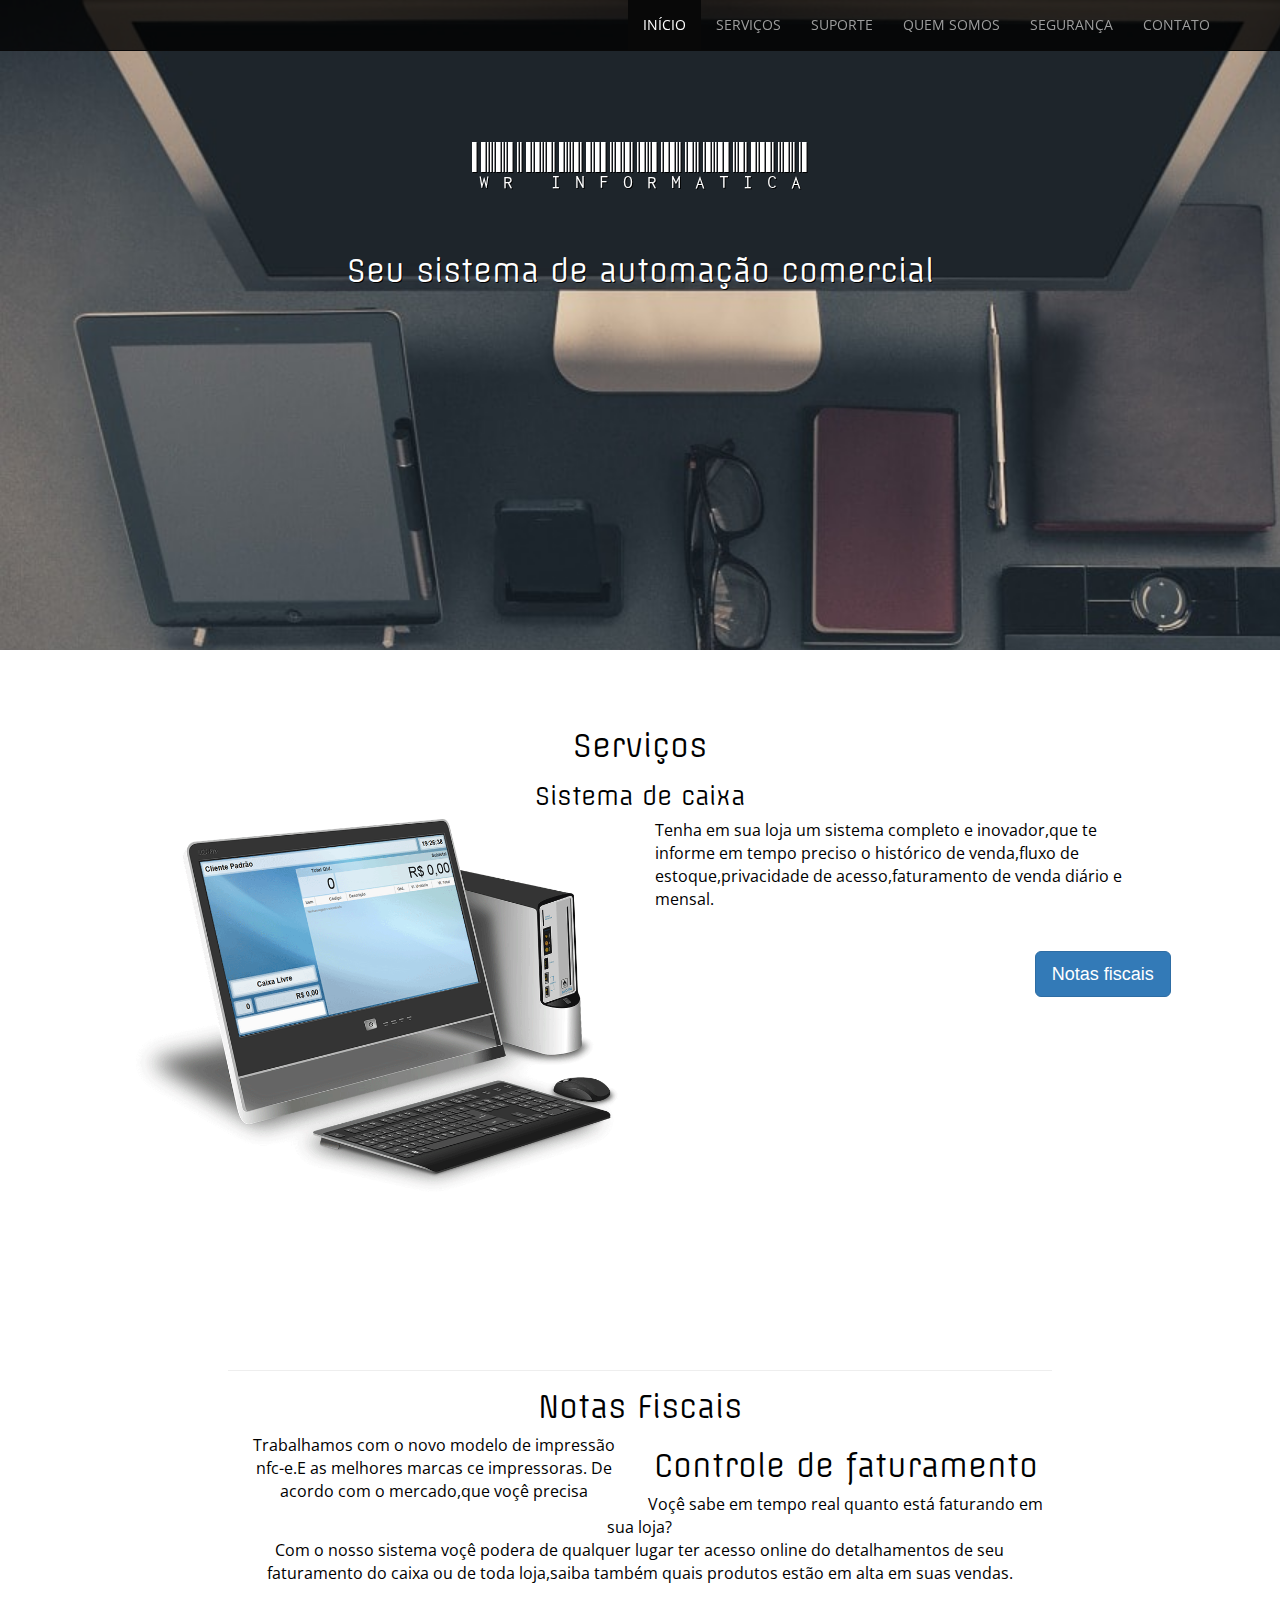
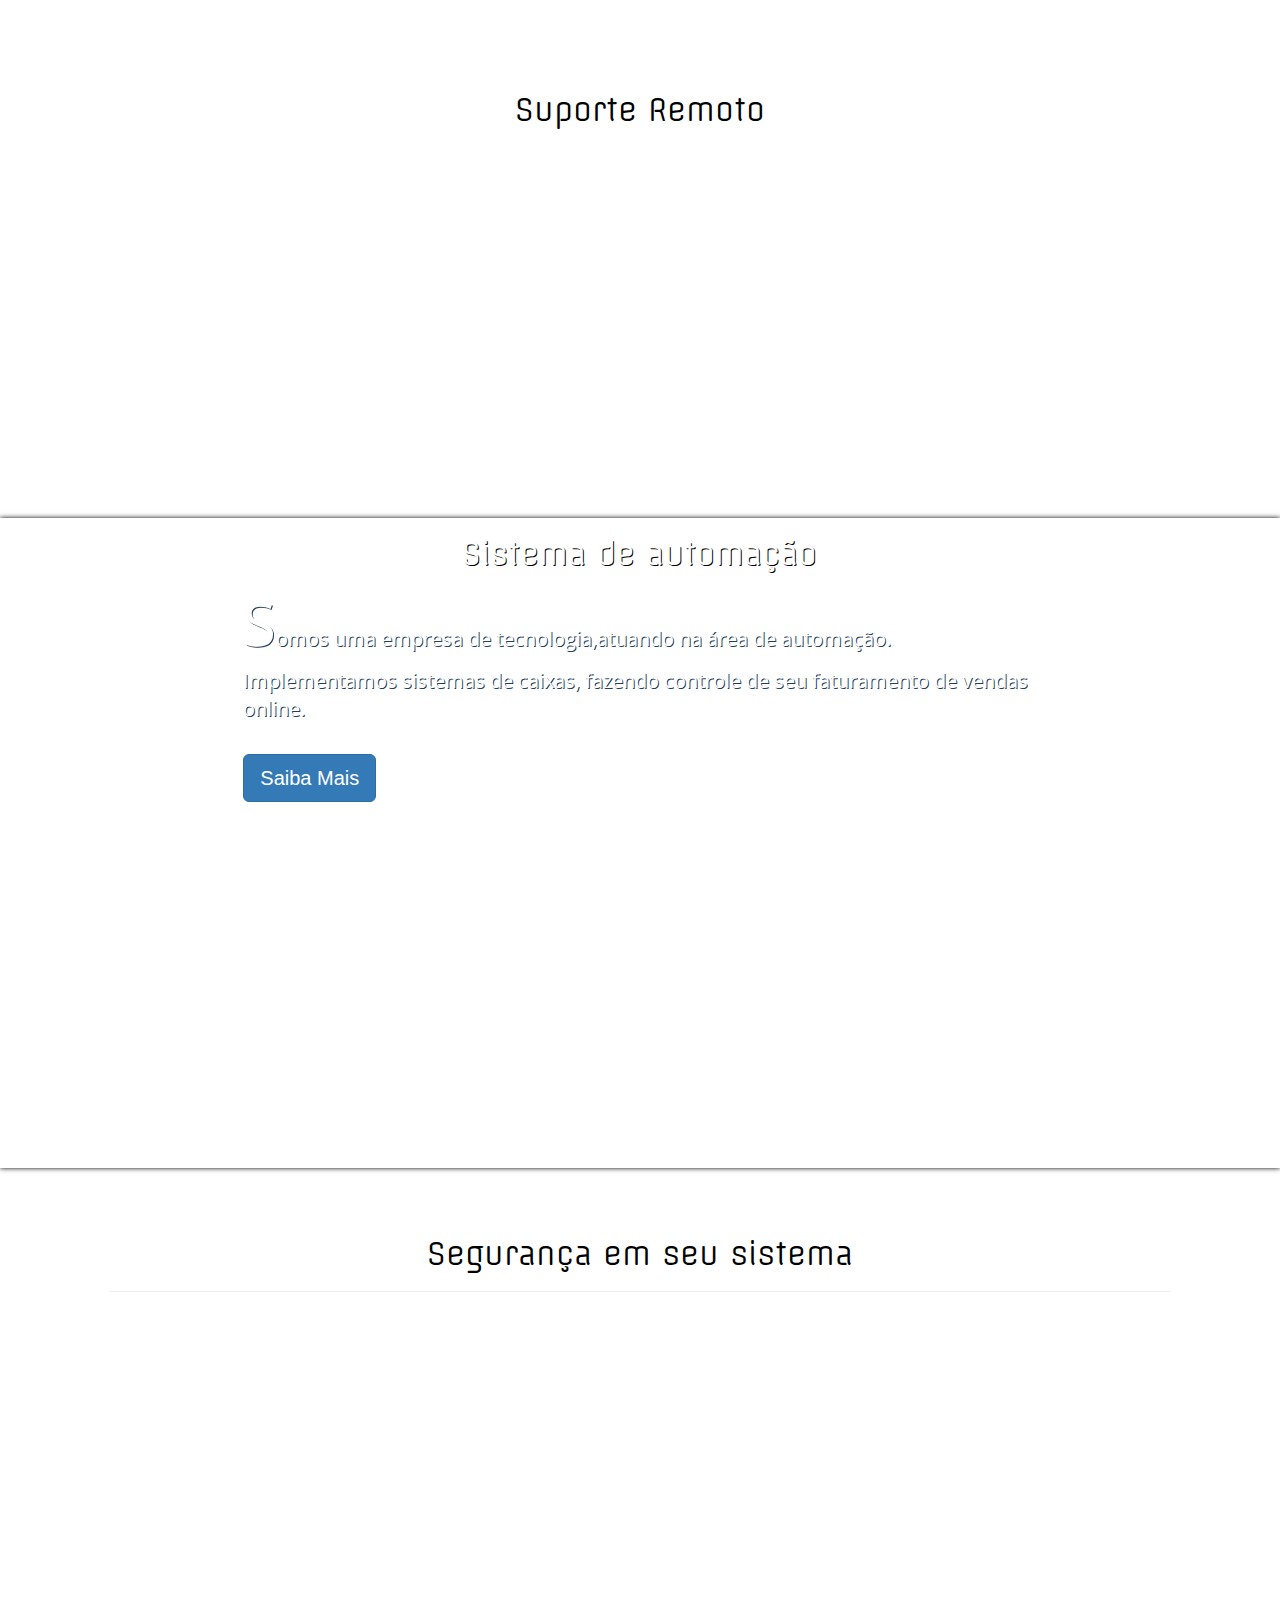
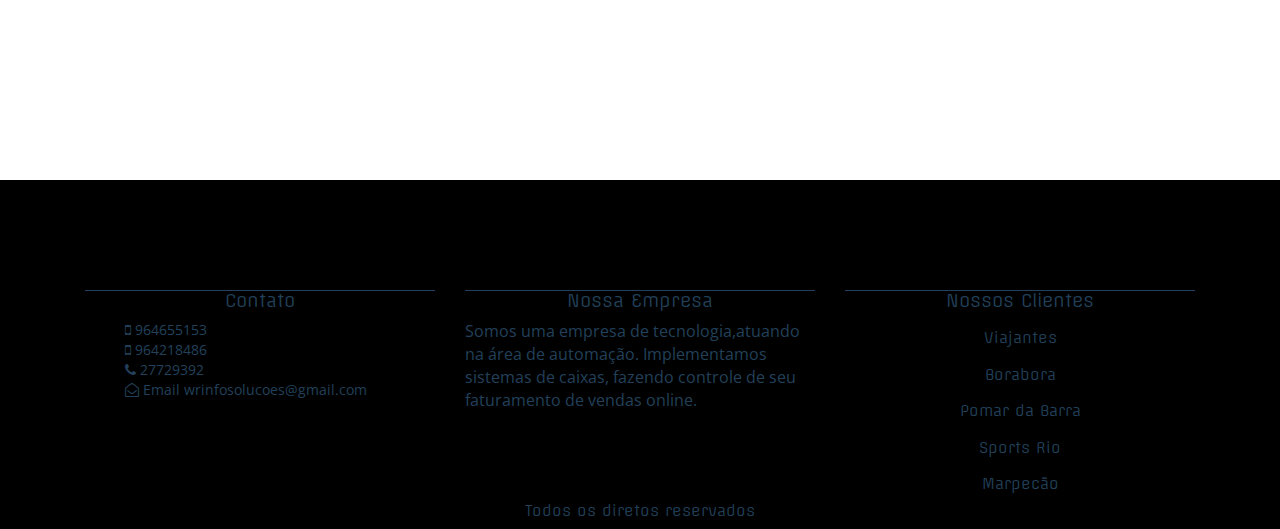
==== commit d6d4e3ab: "Update index.html" ====
--- a/index.html
+++ b/index.html
@@ -92,9 +92,9 @@
        <h2 class="text-center titulo">Notas Fiscais</h2>
        
        <div class="col-md-6 col-sm-4">
-       <p class="text-center anime anime_start">Trabalhamos com o novo modelo de impressão nfc-e.E as melhores marcas ce impressoras. De acordo com o mercado,que voçê precisa</p>
-     </div>
-     <div class="col-md-6 col-sm-4">
+       <p class="text-center">Trabalhamos com o novo modelo de impressão nfc-e.E as melhores marcas ce impressoras. De acordo com o mercado,que voçê precisa</p>
+     </div>
+     <div class="col-md-6 col-sm-4  wow fadeInRight">
        <img class="img-responsive" src="img/impre.png" >
      </div>
      
@@ -105,12 +105,13 @@
        <br>
        </div>
        </section>
-       <section id="suporte" class="content branco_scroll">
+       <section id="suporte" class="content">
        <div class="row"> 
        <h2 class="text-center titulo">Suporte Remoto</h2>
        
        <div class="col-md-4 col-md-offset-1 col-sm-6 wow fadeInLeft">
       <img class="img-responsive" src="img/acesso.png" >
+      <img class="img-responsive" src="img/acesso.png" >                                                
        <p class="text-center anime anime_start">Acesso rápido e prático para solucionar suas dúvidas,diretamente em nosso sistema.</p>
 
      </div>
@@ -122,10 +123,10 @@
      </section>
       
     <!--foto com efeito-->
-    <section id="quemsomos" class="content branco_scroll">
+    <section id="quemsomos">
     <div class="row"> 
     <div class="col-md-12">
-    <div class="sistema anime anime_start">
+    <div class="sistema">
       <div class="col-md-8 col-md-offset-2">
       <span id="sis_titu">
       <h2 class="text-center titulo">Sistema de automação</h2>
@@ -143,7 +144,7 @@
    </section>
    </div>
 <!--segurança-->   
-<section id="seguranca" class="branco_scroll">
+<section id="seguranca">
   <div class="row">
     <div  class="col-md-10 col-md-offset-1">
       <h2 class="text-center titulo">Segurança em seu sistema</h2>
@@ -223,4 +224,4 @@
 <script type="text/javascript" src="js/animacao.js"></script>
 <script type="text/javascript" src="js/main.js"></script><!--suavidade do scrol-->
 </body>
-</html>+</html>
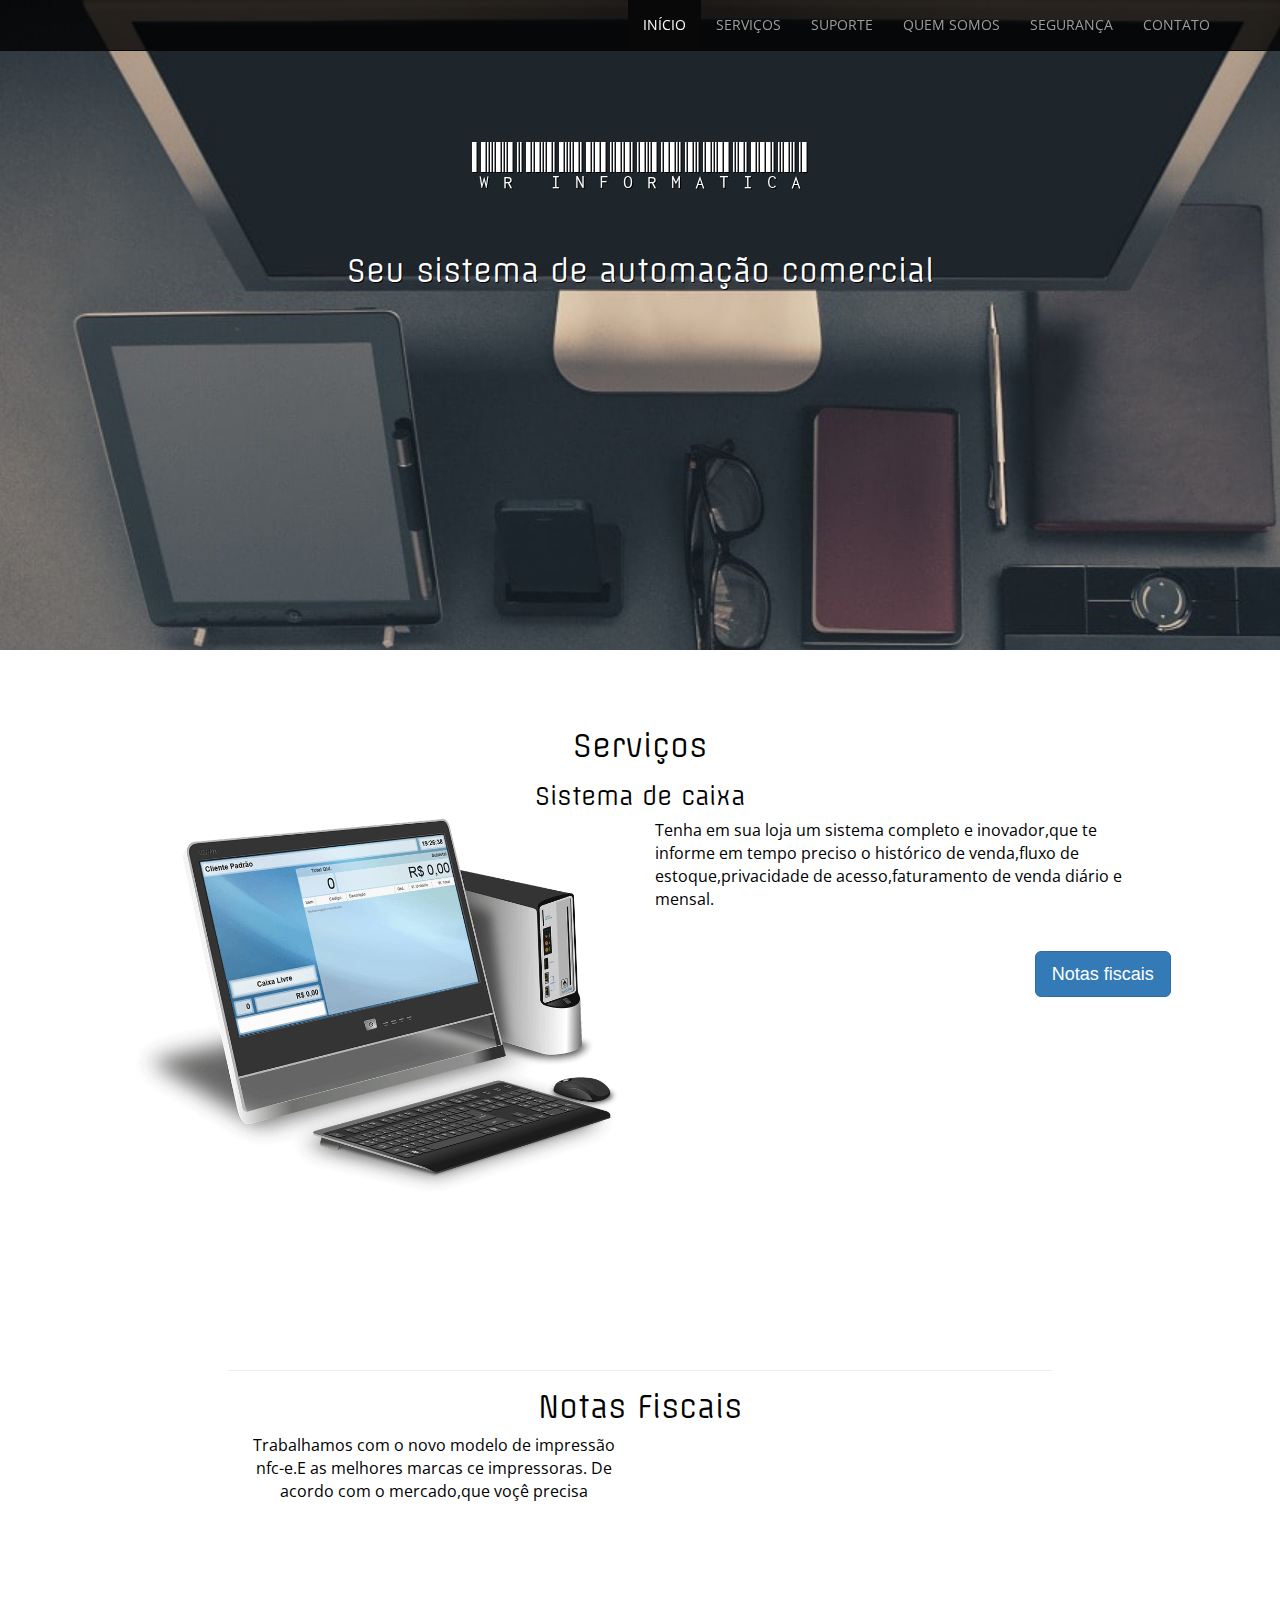
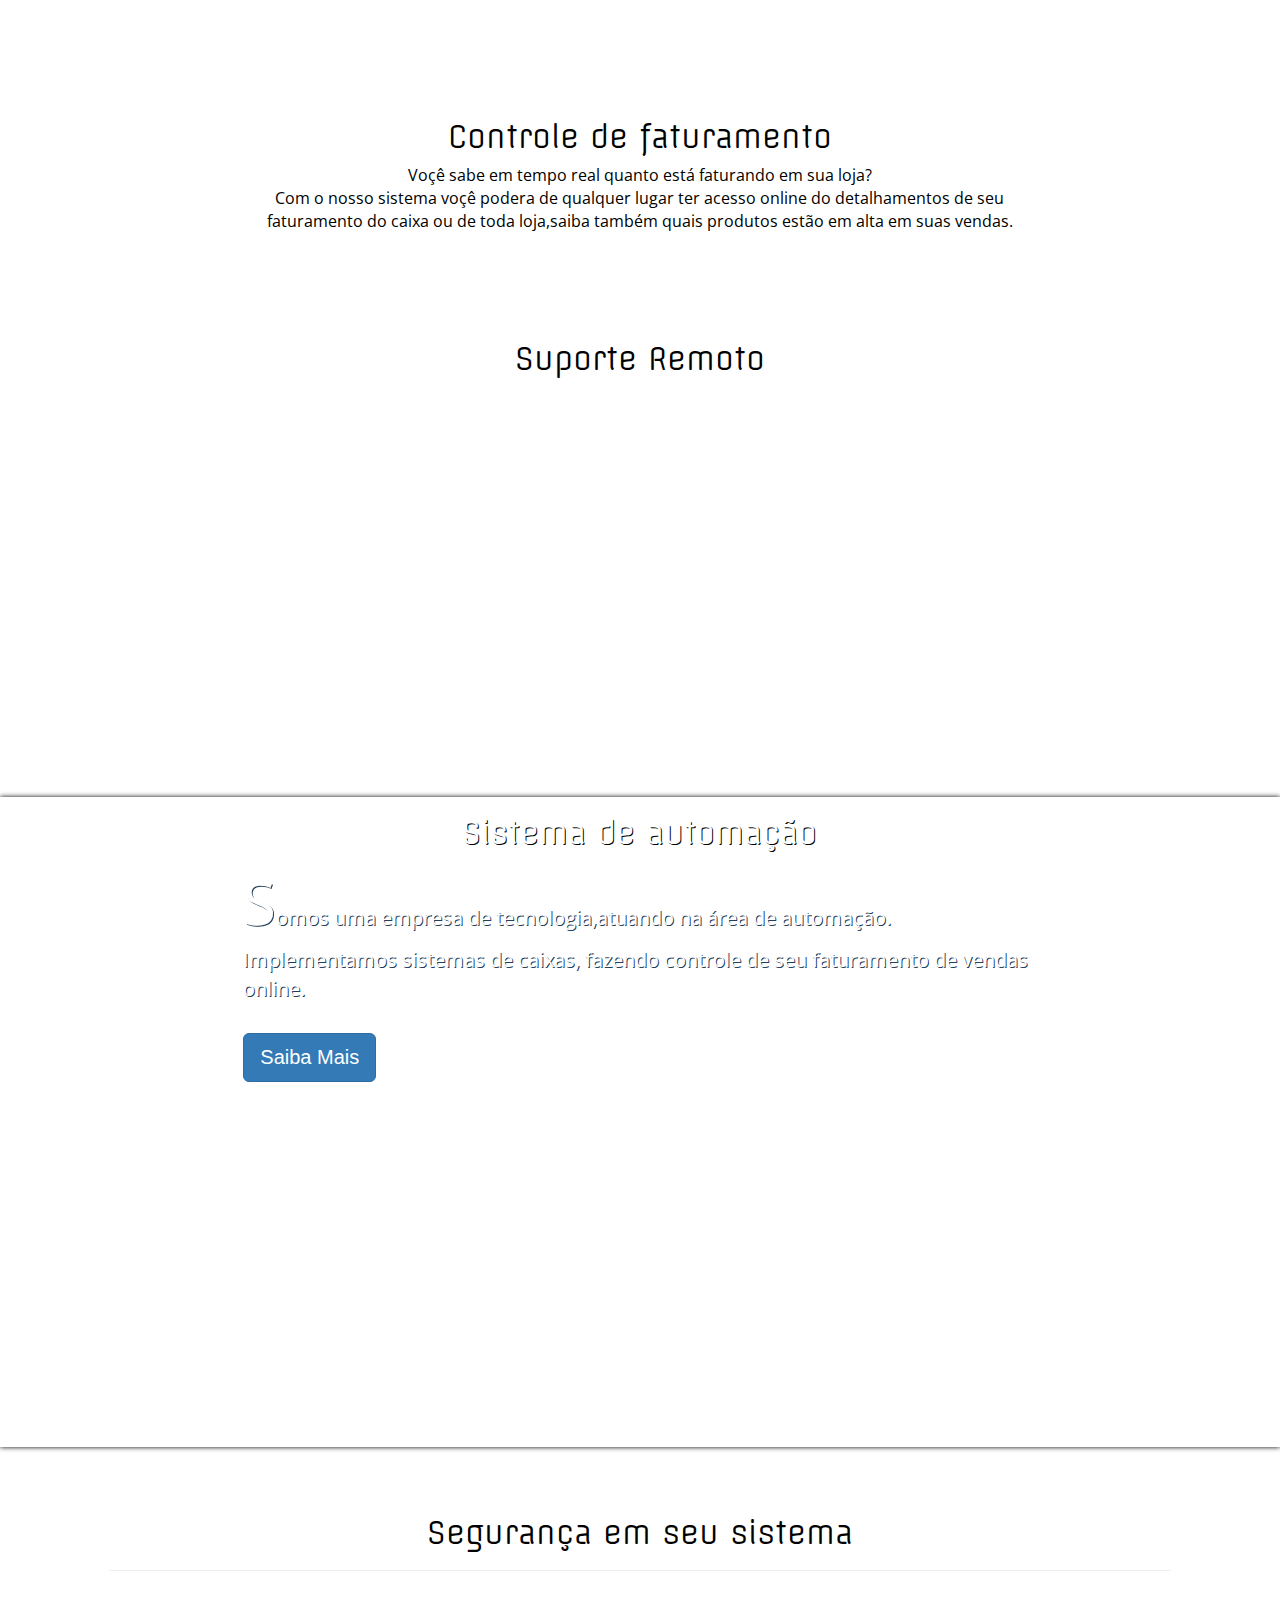
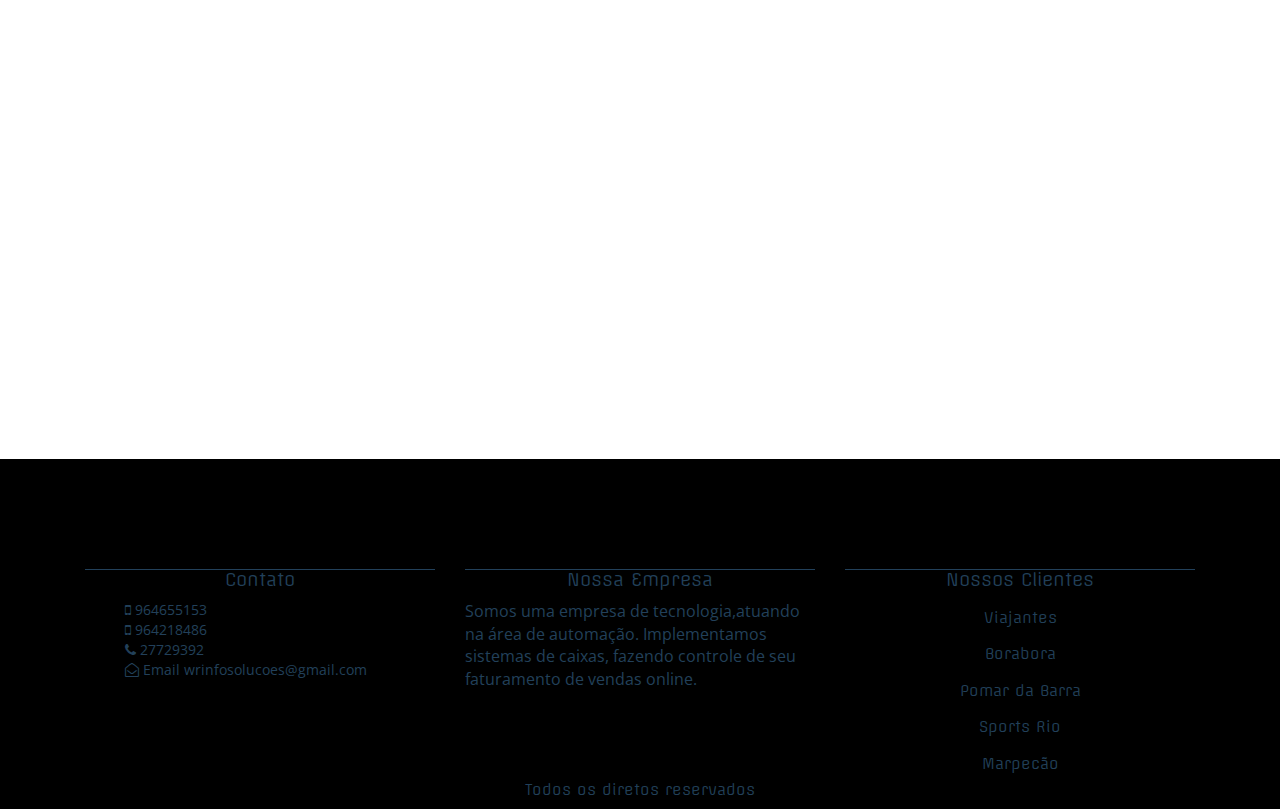
==== commit 62897df1: "Update index.html" ====
--- a/index.html
+++ b/index.html
@@ -66,7 +66,7 @@
 
    <div class="container-fluid">
     <!--caixa-->
-        <section id="servico" class="content branco_scroll">
+        <section id="servico" class="content">
     <div class="row"> 
     <div class="texto col-md-10 col-md-offset-1 col-xs-10 col-xs-offset-1">
       <h2 class="text-center titulo">Serviços</h2>
@@ -82,7 +82,7 @@
       </div>  
    </section>
     <!--//caixa-->
-    <section id="nota" class="content branco_scroll">
+    <section id="nota" class="content">
     <div class="row">  
     <div class="col-md-12">
       <div class="col-md-8 col-md-offset-2">
@@ -95,12 +95,12 @@
        <p class="text-center">Trabalhamos com o novo modelo de impressão nfc-e.E as melhores marcas ce impressoras. De acordo com o mercado,que voçê precisa</p>
      </div>
      <div class="col-md-6 col-sm-4  wow fadeInRight">
-       <img class="img-responsive" src="img/impre.png" >
+       <img class="img-responsive" src="img/monitor2.png" >
      </div>
      
        <h2 class="text-center titulo">Controle de faturamento</h2>
        
-       <p class="text-center anime anime_start">Voçê sabe em tempo real quanto está faturando em sua loja?<br>
+       <p class="text-center">Voçê sabe em tempo real quanto está faturando em sua loja?<br>
        Com o nosso sistema voçê podera de qualquer lugar ter acesso online do detalhamentos de seu faturamento do caixa ou de toda loja,saiba também quais produtos estão em alta em suas vendas.</p>
        <br>
        </div>
@@ -110,8 +110,7 @@
        <h2 class="text-center titulo">Suporte Remoto</h2>
        
        <div class="col-md-4 col-md-offset-1 col-sm-6 wow fadeInLeft">
-      <img class="img-responsive" src="img/acesso.png" >
-      <img class="img-responsive" src="img/acesso.png" >                                                
+      <img class="img-responsive" src="img/monitor2.png" >                                             
        <p class="text-center anime anime_start">Acesso rápido e prático para solucionar suas dúvidas,diretamente em nosso sistema.</p>
 
      </div>
@@ -149,14 +148,14 @@
     <div  class="col-md-10 col-md-offset-1">
       <h2 class="text-center titulo">Segurança em seu sistema</h2>
       <hr>
-      <div id="seg_texto" class="col-md-6 wow slideInDown">
+      <div id="seg_texto" class="col-md-6 wow fadeInLeft">
         <img class="img-responsive" src="img/celular.jpg" >
       </div>  
 
-      <div id="seg_texto" class="col-md-6 wow slideInDown">
+      <div id="seg_texto" class="col-md-6 wow fadeInRight">
         <h3 class="text-center titulo">Autenticação de senha</h3>
         
-        <p class="text-center anime anime_start">
+        <p class="text-center">
         <br>
         Autenticação senha para liberação de caixa atrevés de seu smartphone ou cartão com código de barra.</p>
         <ul>
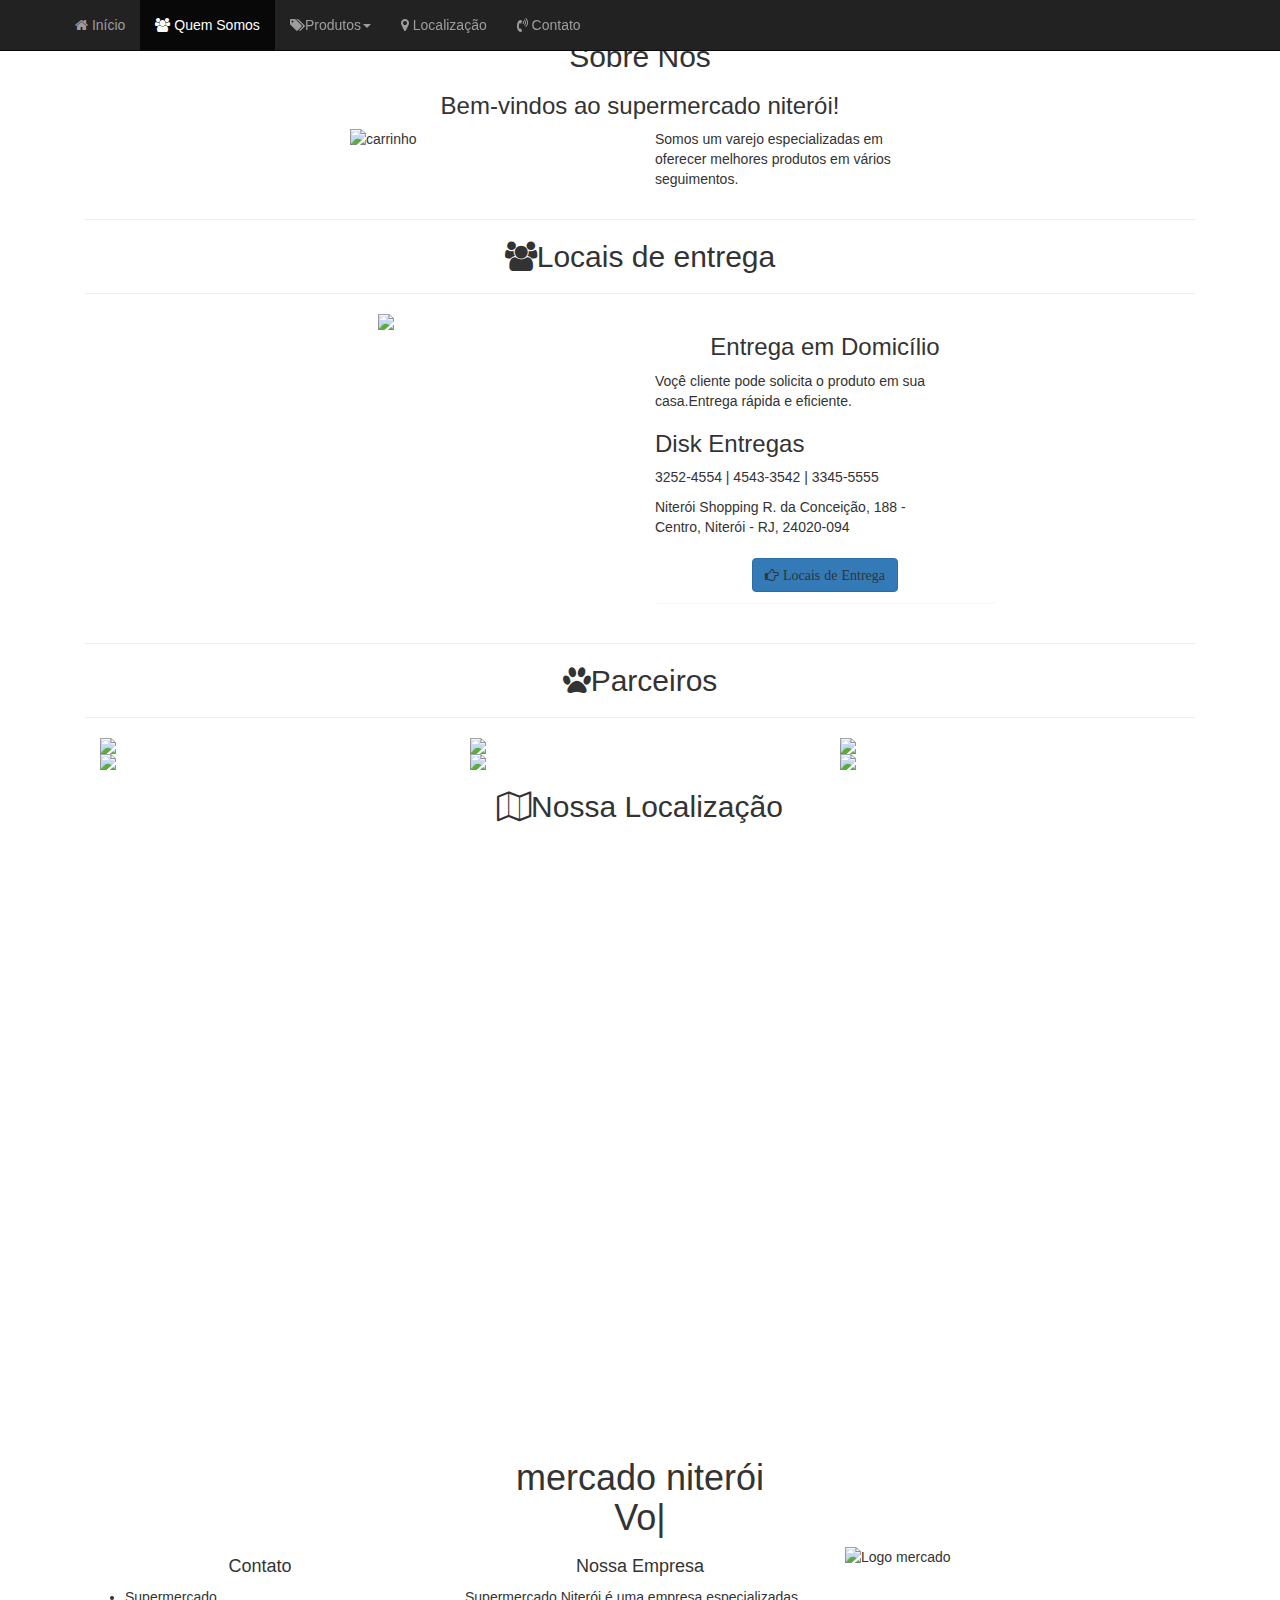
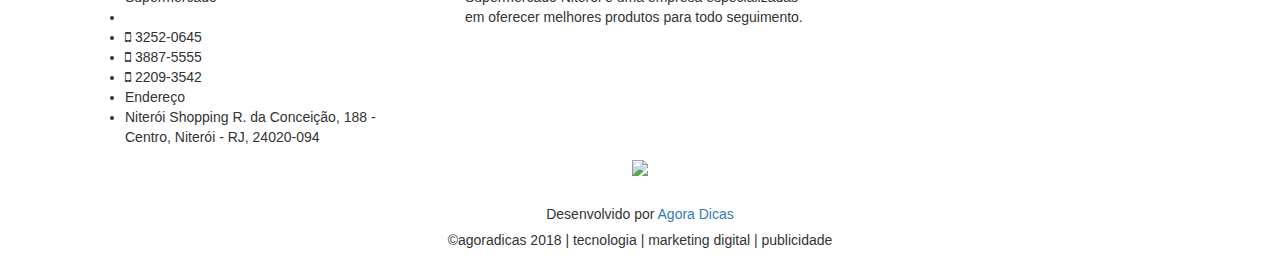
==== commit 26bde90d: "Add files via upload" ====
--- a/index.html
+++ b/index.html
@@ -1,226 +1,376 @@
-<!DOCTYPE html>
-<html lang="pt-br">
-<title>wr.informática</title>
-<head>
-  <meta charset="utf-8">
-  <meta name="viewport" content="width=device-width,initial-scale=1.0"> 
-  <link rel="stylesheet" href="css/bootstrap.min.css" media="screen">
-  <link href="Hover-master/css/hover.css" rel="stylesheet" media="all">
-  <link rel="stylesheet" href="font-awesome/css/font-awesome.min.css">
-  <link rel="stylesheet" href="css/estilo.css">
-  <link rel="stylesheet" href="anime/anime.css">
-  <script src="js/wow.min.js"></script>
-              <script>
-              new WOW().init();
-              </script><!--iniciando wow.js-->
-  <body data-spy="scroll" data-target=".menu-navegacao" data-offset="80">
-    <!--menu-->
-    <nav class="navbar navbar-inverse navbar-fixed-top">
-        <div class="container">
-            <div class="navbar-header">
-            <button type="button" class="navbar-toggle" data-toggle="collapse" data-target="#menu-navegacao">
-                <span class="icon-bar"></span>
-                <span class="icon-bar"></span>
-                <span class="icon-bar"></span>
-            </button>
-            <!--data-wow-delay É O TEMPO EM QUE A ANIMAÇÃO INICIA DEPOIS QUE A PÁGINA ATUALIZA-->
-            <!--data-wow-duration É O TEMPO DE ANIMAÇÃO-->
-    
-            </div>
-            <div class="collapse navbar-collapse menu-navegacao" id="menu-navegacao">
-                <ul class="nav navbar-nav navbar-right">
-                    <li><a href="#page-top"></a></li>
-
-                    <li>
-                        <a class="" href="#inicio">INÍCIO</a>
-                    </li>
-                    <li>
-                        <a class="" href="#servico">SERVIÇOS</a>
-                    </li>
-                     <li>
-                        <a class="" href="#suporte">SUPORTE</a>
-                    </li>
-                     <li>
-                        <a class="" href="#quemsomos">QUEM SOMOS</a>
-                    </li>
-                    <li>
-                        <a class="" href="#seguranca">SEGURANÇA</a>
-                    </li>
-                     <li>
-                        <a class="" href="#contato">CONTATO</a>
-                    </li>
-             
-                </ul>
-            </div>
-        </div>
-    </nav>
-    <!--//menu-->
-
-    <!--cabeçalho fixo-->
-     <header id="inicio" class="fundo">
-     <h1 class="text-center wow zoomInDown"  data-wow-delay="1s" href="#page-top"">WR Informatica</h1>
-     <h2 class="text-center wow fadeIn" data-wow-duration="1s" data-wow-delay="2s">Seu sistema de automação comercial</h2>
-
-    </header>
-
-
-   <div class="container-fluid">
-    <!--caixa-->
-        <section id="servico" class="content">
-    <div class="row"> 
-    <div class="texto col-md-10 col-md-offset-1 col-xs-10 col-xs-offset-1">
-      <h2 class="text-center titulo">Serviços</h2>
-      <h3 class="text-center titulo">Sistema de caixa</h3>
-      <div class="col-md-6"><img class="img-responsive wow fadeInLeft " src="img/monitor2.png"></div>
-      <div class="col-md-6"> <p class=" wow fadeInRight">Tenha em sua loja um sistema completo e inovador,que te informe em tempo preciso o histórico de venda,fluxo de estoque,privacidade de acesso,faturamento de venda diário e mensal.</p></div>
-     
-      
-      <button class="btn btn-lg btn-primary"><a href="#nota" class="btn-center">Notas fiscais</a></button>
-
-      </div>
-      </span>
-      </div>  
-   </section>
-    <!--//caixa-->
-    <section id="nota" class="content">
-    <div class="row">  
-    <div class="col-md-12">
-      <div class="col-md-8 col-md-offset-2">
-     <article class="texto">
-     <hr>
-
-       <h2 class="text-center titulo">Notas Fiscais</h2>
-       
-       <div class="col-md-6 col-sm-4">
-       <p class="text-center">Trabalhamos com o novo modelo de impressão nfc-e.E as melhores marcas ce impressoras. De acordo com o mercado,que voçê precisa</p>
-     </div>
-     <div class="col-md-6 col-sm-4  wow fadeInRight">
-       <img class="img-responsive" src="img/monitor2.png" >
-     </div>
-     
-       <h2 class="text-center titulo">Controle de faturamento</h2>
-       
-       <p class="text-center">Voçê sabe em tempo real quanto está faturando em sua loja?<br>
-       Com o nosso sistema voçê podera de qualquer lugar ter acesso online do detalhamentos de seu faturamento do caixa ou de toda loja,saiba também quais produtos estão em alta em suas vendas.</p>
-       <br>
-       </div>
-       </section>
-       <section id="suporte" class="content">
-       <div class="row"> 
-       <h2 class="text-center titulo">Suporte Remoto</h2>
-       
-       <div class="col-md-4 col-md-offset-1 col-sm-6 wow fadeInLeft">
-      <img class="img-responsive" src="img/monitor2.png" >                                             
-       <p class="text-center anime anime_start">Acesso rápido e prático para solucionar suas dúvidas,diretamente em nosso sistema.</p>
-
-     </div>
-     <div class="col-md-4 col-md-offset-1 col-sm-6 wow fadeInRight">
-       <img class="img-responsive" src="img/team3.jpg" title="acesso" >
-       <p class="text-center anime anime_start">Acesse o faturamento de sua loja onde voçê estiver.<span id="escondido">dkdkdkdkdkdkdkdkdkdkdk</span></p>
-     </div>
-     </div>
-     </section>
-      
-    <!--foto com efeito-->
-    <section id="quemsomos">
-    <div class="row"> 
-    <div class="col-md-12">
-    <div class="sistema">
-      <div class="col-md-8 col-md-offset-2">
-      <span id="sis_titu">
-      <h2 class="text-center titulo">Sistema de automação</h2>
-      <div class="col-md-12">
-      <p><span class="letra">S</span>omos uma empresa de tecnologia,atuando na área de automação.<br>Implementamos sistemas de caixas,
-      fazendo controle de seu faturamento de vendas online. </p><br>
-      <button class="btn btn-lg btn-primary"><a href="#" class="btn-center">Saiba Mais</a></button>
-
-      </div>
-      </span>
-      </div>
-    </div>
-    </div>
-    </div> 
-   </section>
-   </div>
-<!--segurança-->   
-<section id="seguranca">
-  <div class="row">
-    <div  class="col-md-10 col-md-offset-1">
-      <h2 class="text-center titulo">Segurança em seu sistema</h2>
-      <hr>
-      <div id="seg_texto" class="col-md-6 wow fadeInLeft">
-        <img class="img-responsive" src="img/celular.jpg" >
-      </div>  
-
-      <div id="seg_texto" class="col-md-6 wow fadeInRight">
-        <h3 class="text-center titulo">Autenticação de senha</h3>
-        
-        <p class="text-center">
-        <br>
-        Autenticação senha para liberação de caixa atrevés de seu smartphone ou cartão com código de barra.</p>
-        <ul>
-          <li>Controle total para:</li>
-          <li>Acesso ao sistema em nuvem</li>
-          <li>Controle de usuário</li>
-          <li>Cancelamento de vendas</li>
-          
-          
-        </ul>
-        <button class="btn btn-lg btn-primary"><a href="#contato">Fale conosco</a></button>
-      </div>  
- 
-    </div>
-  </div>
-  <footer id="contato">
-  <div class="row">
-    <div class="container">
-    <div class="col-md-4">
-      <h4 class="text-center">Contato</h4>
-      <ul>
-
-        <li><i class="fa fa-mobile" aria-hidden="true"></i>
-964655153</li>
-        <li><i class="fa fa-mobile" aria-hidden="true"></i>
-964218486</li>
-        <li><i class="fa fa-phone" aria-hidden="true"></i>
-27729392</li>
-        <li><i class="fa fa-envelope-open-o" aria-hidden="true"></i>
-Email wrinfosolucoes@gmail.com</li>
-      </ul>
-    </div>
-     <div class="col-md-4">
-      <h4 class="text-center">Nossa Empresa</h4>
-      <p>Somos uma empresa de tecnologia,atuando na área de automação.
-Implementamos sistemas de caixas, fazendo controle de seu faturamento de vendas online.</p>
-    </div>
-     <div class="col-md-4">
-      <h4 class="text-center">Nossos Clientes</h4>
-      <h5>Viajantes</h5>
-      <h5>Borabora</h5>
-      <h5>Pomar da Barra</h5>
-      <h5>Sports Rio</h5>
-      <h5>Marpecão</h5>
-    </div>
-    <div class="text-center"><h5>Todos os diretos reservados</h5></div>
-    </div>
-  </div>
-</footer>
-</section>
-
-<!--//segurança-->
-
-<!--rodape-->   
-
-
-<!--//rodape--> 
-<script src="https://ajax.googleapis.com/ajax/libs/jquery/1.11.3/jquery.min.js"></script>
-<script src="https://cdnjs.cloudflare.com/ajax/libs/wow/1.1.2/wow.min.js"></script>
-<script src="js/bootstrap.min.js"></script>
-<script src="js/jquery-3.2.1.min.js"></script>
-<script src="//code.jquery.com-2.2.1.min.js"></script>
-<script type="text/javascript" src="js/jquery.cycle2.min.js"></script>
-<script type="text/javascript" src="js/.js"></script>
-<script type="text/javascript" src="js/animacao.js"></script>
-<script type="text/javascript" src="js/main.js"></script><!--suavidade do scrol-->
-</body>
-</html>
+<!DOCTYPE html>
+<html lang="pt-br">
+<title>Encarte Digital</title>
+<head>
+  <meta charset="utf-8">
+  <meta name="viewport" content="width=device-width, initial-scale=1, maximum-scale=1, user-scalable=no">
+  <link rel="icon" href="img_dicao/">
+  <link rel="stylesheet" href="css/bootstrap.min.css" media="screen">
+  <link href="Hover-master/css/hover.css" rel="stylesheet" media="all">
+  <link rel="stylesheet" href="font-awesome/css/font-awesome.min.css">
+  <link rel="stylesheet" href="css/encarte.css">
+  <link rel="stylesheet" href="anime/anime.css">
+<style>
+  .dropdown:hover>.dropdown-menu{
+    display: block;
+  }
+</style>
+  <body  id="topo" data-spy="scroll" data-target=".menu-navegacao" data-offset="80">
+    <!--menu-->
+    <nav class="navbar navbar-inverse navbar-fixed-top visible-sm visible-md visible-lg visible-xl hidden-xs">
+      <div class="container-fluid">
+        <div class="navbar-header">
+          <button type="button" class="navbar-toggle" data-toggle="collapse" data-target="#menu-navegacao">
+            <span class="icon-bar"></span>
+            <span class="icon-bar"></span>
+            <span class="icon-bar"></span>
+          </button>
+          <a class="navbar-brand animated rubberBand" href="" title="Página Inícial"><img class="img-responsive" id="logo" src=""></a>
+          <!--data-wow-delay É O TEMPO EM QUE A ANIMAÇÃO INICIA DEPOIS QUE A PÁGINA ATUALIZA-->
+          <!--data-wow-duration É O TEMPO DE ANIMAÇÃO-->
+      
+        </div>
+        <div class="collapse navbar-collapse menu-navegacao" id="menu-navegacao">
+      <ul class="nav navbar-nav">
+          <li><a href="#page-top"></a></li>
+
+     
+           <li>
+              <a href="index.html" title="Agora Dicas"><i class="fa fa-home" aria-hidden="true"></i> Início</a>
+            </li>
+            <li>
+              <a href="#quemsomos" title="Nossa Empresa"><i class="fa fa-users" aria-hidden="true"></i> Quem Somos</a>
+            </li>
+           
+               <li class="dropdown">
+              <a href="" class="dropdown-toggle hvr-hang" data-toggle="dropdown" role="button" aria-haspopup="true" aria-expanded="true" title="Promoções"><i class="fa fa-tags" aria-hidden="true"></i>Produtos<span class="caret"></span></a>
+              <ul class="dropdown-menu">
+               <!--<li><a class="hvr-bounce-out page-scroll" href="#" title="Alx Ótica">Alx</a></li>-->
+               <!--<li><a class="hvr-bounce-out " href="#" title="Cafeteria e Charutaria">Viajantes</a></li>-->
+               <!--<li><a class="hvr-bounce-out" href="#" title="Loja de Artigos">Lembrate</a></li>-->
+               <li><a class="hvr-bounce-out" href="promocao.html" title="">PROMOÇÕES</a></li>
+               <li><a class="hvr-bounce-out" href="limpeza.html" title="">LIMPEZA</a></li>
+               <li><a class="hvr-bounce-out" href="alimento.html" title="">ALIMENTO</a></li>
+               <li><a class="hvr-bounce-out" href="carne.html"  title="">CARNES</a></li>
+               <li><a class="hvr-bounce-out" href="perfumaria.html" title="">PERFUMARIA</a></li>
+               <li><a class="hvr-bounce-out" href="bebida.html" title="">BEBIDA</a></li>
+               <li><a class="hvr-bounce-out" href="padaria.html" title="">PADARIA</a></li>
+
+             </ul>
+           </li>
+           
+            <li>
+              <a href="#mapa" title="Nossa Localização"><i class="fa fa-map-marker" aria-hidden="true"></i> Localização</a>
+            </li>
+
+           <li>
+            <a  href="#contato" title="Nossos Contatos"><i class="fa fa-volume-control-phone" aria-hidden="true"></i> Contato</a>
+          </li>
+
+      </ul>
+      </div>
+    </div>
+  </nav>
+  <!--//menu-->
+
+  <!--menu para dispositivos moveis-->
+  <nav class="navbar navbar-inverse navbar visible-xs hidden-md hidden-sm hidden-lg hidden-xl">
+    <div class="container">
+      <div class="navbar-header">
+        <button type="button" class="navbar-toggle" data-toggle="collapse" data-target="#menu-navegacao_peq">
+          <span class="icon-bar"></span>
+          <span class="icon-bar"></span>
+          <span class="icon-bar"></span>
+        </button>
+        <!--data-wow-delay É O TEMPO EM QUE A ANIMAÇÃO INICIA DEPOIS QUE A PÁGINA ATUALIZA-->
+        <!--data-wow-duration É O TEMPO DE ANIMAÇÃO-->
+
+      </div>
+      <div class="collapse navbar-collapse menu-navegacao" id="menu-navegacao_peq">
+         <ul class="nav navbar-nav navbar-right">
+          <li><a href="#page-top"></a></li>
+
+     
+           <li>
+              <a href="index.html" title="Agora Dicas"><i class="fa fa-home" aria-hidden="true"></i> Início</a>
+            </li>
+            <li>
+              <a href="#quemsomos" title="Nossa Empresa"><i class="fa fa-users" aria-hidden="true"></i> Quem Somos</a>
+            </li>
+           
+            
+            <li class="dropdown">
+              <a href="" class="dropdown-toggle hvr-hang" data-toggle="dropdown" role="button" aria-haspopup="true" aria-expanded="true" title="Promoções"><i class="fa fa-tags" aria-hidden="true"></i>Produtos<span class="caret"></span></a>
+              <ul class="dropdown-menu">
+               <!--<li><a class="hvr-bounce-out page-scroll" href="#" title="Alx Ótica">Alx</a></li>-->
+               <!--<li><a class="hvr-bounce-out " href="#" title="Cafeteria e Charutaria">Viajantes</a></li>-->
+               <!--<li><a class="hvr-bounce-out" href="#" title="Loja de Artigos">Lembrate</a></li>-->
+               <li><a class="hvr-bounce-out" href="promocao.html" title="">PROMOÇÕES</a></li>
+               <li><a class="hvr-bounce-out" href="limpeza.html" title="">LIMPEZA</a></li>
+               <li><a class="hvr-bounce-out" href="alimento.html" title="">ALIMENTO</a></li>
+               <li><a class="hvr-bounce-out" href="carne.html"  title="">CARNES</a></li>
+               <li><a class="hvr-bounce-out" href="perfumaria.html" title="">PERFUMARIA</a></li>
+               <li><a class="hvr-bounce-out" href="bebida.html" title="">BEBIDA</a></li>
+               <li><a class="hvr-bounce-out" href="padaria.html" title="">PADARIA</a></li>
+
+             </ul>
+           </li>
+           
+            <li>
+              <a href="#mapa" title="Nossa Localização"><i class="fa fa-map-marker" aria-hidden="true"></i> Localização</a>
+            </li>
+
+           <li>
+            <a  href="#contato" title="Nossos Contatos"><i class="fa fa-volume-control-phone" aria-hidden="true"></i> Contato</a>
+          </li>
+
+      </ul>
+    </div>
+  </div>
+</nav>
+<!--//menu-->
+
+<!--cabeçalho fixo-->
+<header id="inicio" class="fundo">
+  <div class="centro">
+    <div class="text textbloco">
+      
+    </div>
+   <div class=" super text textbloco wow zoomInDown" data-wow-delay="0.2s" href="#page-top">
+   Supermercado Niterói
+   </div>
+
+   <div class="cia text textbloco wow fadeIn" data-wow-duration="0.3s" data-wow-delay="0.7s">
+  
+   </div>
+</div>
+</header>
+
+
+<div class="container-fluid">
+  <!--caixa-->
+  <section id="quemsomos">
+    <div class="row"> 
+      <div class="texto col-md-6 col-md-offset-3 col-xs-10 col-xs-offset-1">
+        <h2 class="text-center titulo">Sobre Nós</h2>
+        <h3 class="text-center titulo">Bem-vindos ao supermercado niterói!</h3>
+        <div class="col-md-6"><img class="img-responsive wow fadeInLeft comercio" alt="carrinho" src="img_encarte/car.png"></div>
+        <div class="col-md-6"> <p class=" wow fadeInRight">Somos um varejo especializadas em oferecer melhores produtos em vários seguimentos.</div>
+
+
+      </div>
+    </span>
+  </div>  
+</section>
+
+<!--entrega a domicílio-->
+ <div id="ent_pro" class="container">
+  <div class="col-md-12">
+    <hr>
+ <h2 class="text-center titulo"><i class="fa fa-group"></i>Locais de entrega</h2>
+ <hr>
+  <div  class="col-md-3"></div>
+ <div  class="col-md-3 entrega">
+<img class="img-responsive" src="img_dicao/entrega.png">
+</div>
+<div  class="col-md-4">
+<h3 class="text-center">Entrega em Domicílio</h3>
+
+ <p>Voçê cliente pode solicita o produto em sua casa.Entrega rápida e eficiente.</p>
+  <h3>Disk Entregas</h3>
+  <p class="tel">3252-4554 | 4543-3542 | 3345-5555</p> 
+  <p>Niterói Shopping
+                R. da Conceição, 188 - <br>Centro, Niterói - RJ, 24020-094</p>  
+<!--entrega-->
+ <div class="panel-group" id="accordion5" role="tablist" aria-multiselectable="true">
+    <div class="panel">
+      <div class="panel-heading" role="tab" id="headingFive">
+      <h4 class="panel-title text-center">
+        <a class="btn btn-primary" role="button" data-toggle="collapse" data-parent="#accordion5" href="#collapseFive" aria-expanded="true" aria-controls="collapseFive" title="Abrir">
+        <i class="fa fa-hand-o-right" aria-hidden="true">
+        <span>Locais de Entrega</span></i>
+        </a>
+      </h4>
+      </div>
+<div id="collapseFive" class="panel-collapse collapse" role="tabpanel" aria-labelledby="headingFive">
+  <div class="panel-body">
+    <div class="panel panel-info">
+        <div class="panel-heading">
+          <h3  class="text-center"><b>Bairros</b></h3>
+        </div>
+         <p class="text-center">Fátima</p>
+         <p class="text-center">Morro do estado</p>
+         <p class="text-center">São domingos</p>
+         <p class="text-center">Gragoatá</p>
+         <p class="text-center">Icaraí</p>
+         <p class="text-center">Pé pequeno</p>
+         <p class="text-center">Santa ros</p>
+         <p class="text-center">São lourenço</p>
+         <p class="text-center">Vital brasil</p>
+         
+      </div>
+
+    </div>
+        
+  </div>
+  
+</div>
+
+</div> 
+</div>
+
+</div>
+</div>
+<!--entrega a domicílio-->
+<!--PARCEIROS-->
+<div class="row fundocao ">
+  <div id="dicas" class="container">
+  <div class="col-md-12 subtextos">
+    <hr>
+    <h2 class="text-center">
+      <i class="fa fa fa-paw fa-1x wow fadeIn"></i>Parceiros
+    </h2>
+    <hr>
+   <div class="col-md-4">
+     <img class="img-responsive" src="img_encarte/perdigao.png">
+   </div>
+   <div class="col-md-4">
+     <img class="img-responsive" src="img_encarte/omo.png">
+   </div>
+   <div class="col-md-4">
+     <img class="img-responsive" src="img_encarte/uniao.png">
+   </div>
+   <div class="col-md-4">
+     <img class="img-responsive" src="img_encarte/tramontina-logo.png">
+   </div>
+   <div class="col-md-4">
+     <img class="img-responsive" src="img_encarte/tres.png">
+   </div>
+   <div class="col-md-4">
+     <img class="img-responsive" src="img_encarte/comfort.png">
+   </div>
+
+  
+  </div>
+  </div>
+</div>
+<!--veterinario fim-->
+
+<!--mapa-->
+<section id="mapa"><!--esse div mapa esta modifica o infowindow tbm-->
+
+ <div class="subtextos">
+  <h2 class="text-center"><i class="fa fa-map-o"></i>Nossa Localização</h2>
+</div>
+
+   <div class="mapa col-md-12">
+    <iframe src="https://www.google.com/maps/embed?pb=!1m18!1m12!1m3!1d3675.5010082726512!2d-43.12082204902503!3d-22.89488444312975!2m3!1f0!2f0!3f0!3m2!1i1024!2i768!4f13.1!3m3!1m2!1s0x9983c252796c2d%3A0xddf071f69c4b73dd!2sNiter%C3%B3i+Shopping!5e0!3m2!1spt-BR!2sbr!4v1548880010471" width="100%" height="600" frameborder="0" style="border:0" allowfullscreen></iframe>
+  </div>
+ 
+
+</section>
+
+<!--mapa-->
+
+
+<div class="row fundo2">
+  <div class="container">
+  <div class="col-md-12">
+    <h1 class="text-center type">mercado niterói <br><span class="ityped"></span></h1>
+    <script type="text/javascript" src="typed.js"></script>
+    <script type="text/javascript">
+      window.ityped.init(document.querySelector('.ityped'),{
+        strings:['Volte...','sempre!!!'],
+        typeSpeed: 100,
+        backSpeed: 100,
+        loop:true
+        
+      })
+    </script>
+  
+  </div>
+  </div>
+</div>
+<!--segurança-->   
+<section id="rodape">
+
+  <footer id="contato">
+    <div class="row">
+      <div class="container">
+        <div class="col-md-4">
+          <h4 class="text-center">Contato</h4>
+          <ul>
+
+            <li>Supermercado<li>
+            <li><i class="fa fa-mobile" aria-hidden="true"></i>
+            3252-0645</li>
+            <li><i class="fa fa-mobile" aria-hidden="true"></i>
+            3887-5555</li>
+            <li><i class="fa fa-mobile" aria-hidden="true"></i>
+            2209-3542</li>
+            <li>Endereço</li>
+            <li>Niterói Shopping
+                R. da Conceição, 188 - <br>Centro, Niterói - RJ, 24020-094</li>
+           
+           
+          </ul>
+
+        </div>
+        <div class="col-md-4">
+          <h4 class="text-center">Nossa Empresa</h4>
+
+          <p>Supermercado Niterói é uma empresa especializadas em oferecer melhores produtos para todo seguimento.</p>
+          
+        </div>
+        <div class="col-md-4">
+          
+          <!--<h5>Viajantes</h5>-->
+          <!--<h5>Alx Ótica</h5>-->
+          <!--<h5>Lembrarte</h5>-->
+          <!--<h5>Pomar da Barra</h5>-->
+          <!--<h5>Sports Rio</h5>-->
+          <img class="img-responsive" src="img_encarte/compra.png" title="Logo mercado">
+          
+        </div>
+      </div>
+    </div>
+    <div class="text-center fim_agora">
+      <img src="img/Agora_mini.jpg">
+
+    </div>
+    <div class="text-center fim">
+      <a href="#topo"><i class="fa fa-angle-double-up wow fadeInUp infinite" data-wow-duration="3s" data-wow-delay="0.7s" title="Voltar ao Topo"></i></a>
+      <h5>Desenvolvido por <a href="www.agoradicas.com.br" tile="Agora Dicas">Agora Dicas</a></h5>
+
+      <h5>©agoradicas 2018 | tecnologia | marketing digital | publicidade</h5>
+    </div>
+  </footer>
+</section>
+
+<!--//segurança-->
+
+<!--rodape-->   
+
+
+<!--//rodape--> 
+<script type="text/javascript" src="typed.js"></script>
+<script src="js/wow.min.js"></script>
+<script>
+    new WOW().init();
+</script><!--iniciando wow.js-->
+<script src="https://ajax.googleapis.com/ajax/libs/jquery/1.11.3/jquery.min.js"></script>
+<script src="https://cdnjs.cloudflare.com/ajax/libs/wow/1.1.2/wow.min.js"></script>
+<script src="https://code.jquery.com/jquery-3.3.1.js"></script>
+<script type="js/datapoints.js"></script>
+<script src="js/bootstrap.min.js"></script>
+<script src="js/jquery-3.2.1.min.js"></script>
+<script src="//code.jquery.com-2.2.1.min.js"></script>
+<script type="text/javascript" src="js/jquery.cycle2.min.js"></script>
+<script type="text/javascript" src="js/.js"></script>
+<script type="text/javascript" src="js/animacao.js"></script>
+<script type="text/javascript" src="js/main.js"></script><!--suavidade do scrol-->
+<script type="text/javascript" src=js/meumapa.js></script>
+
+  
+   </body>
+   </html>